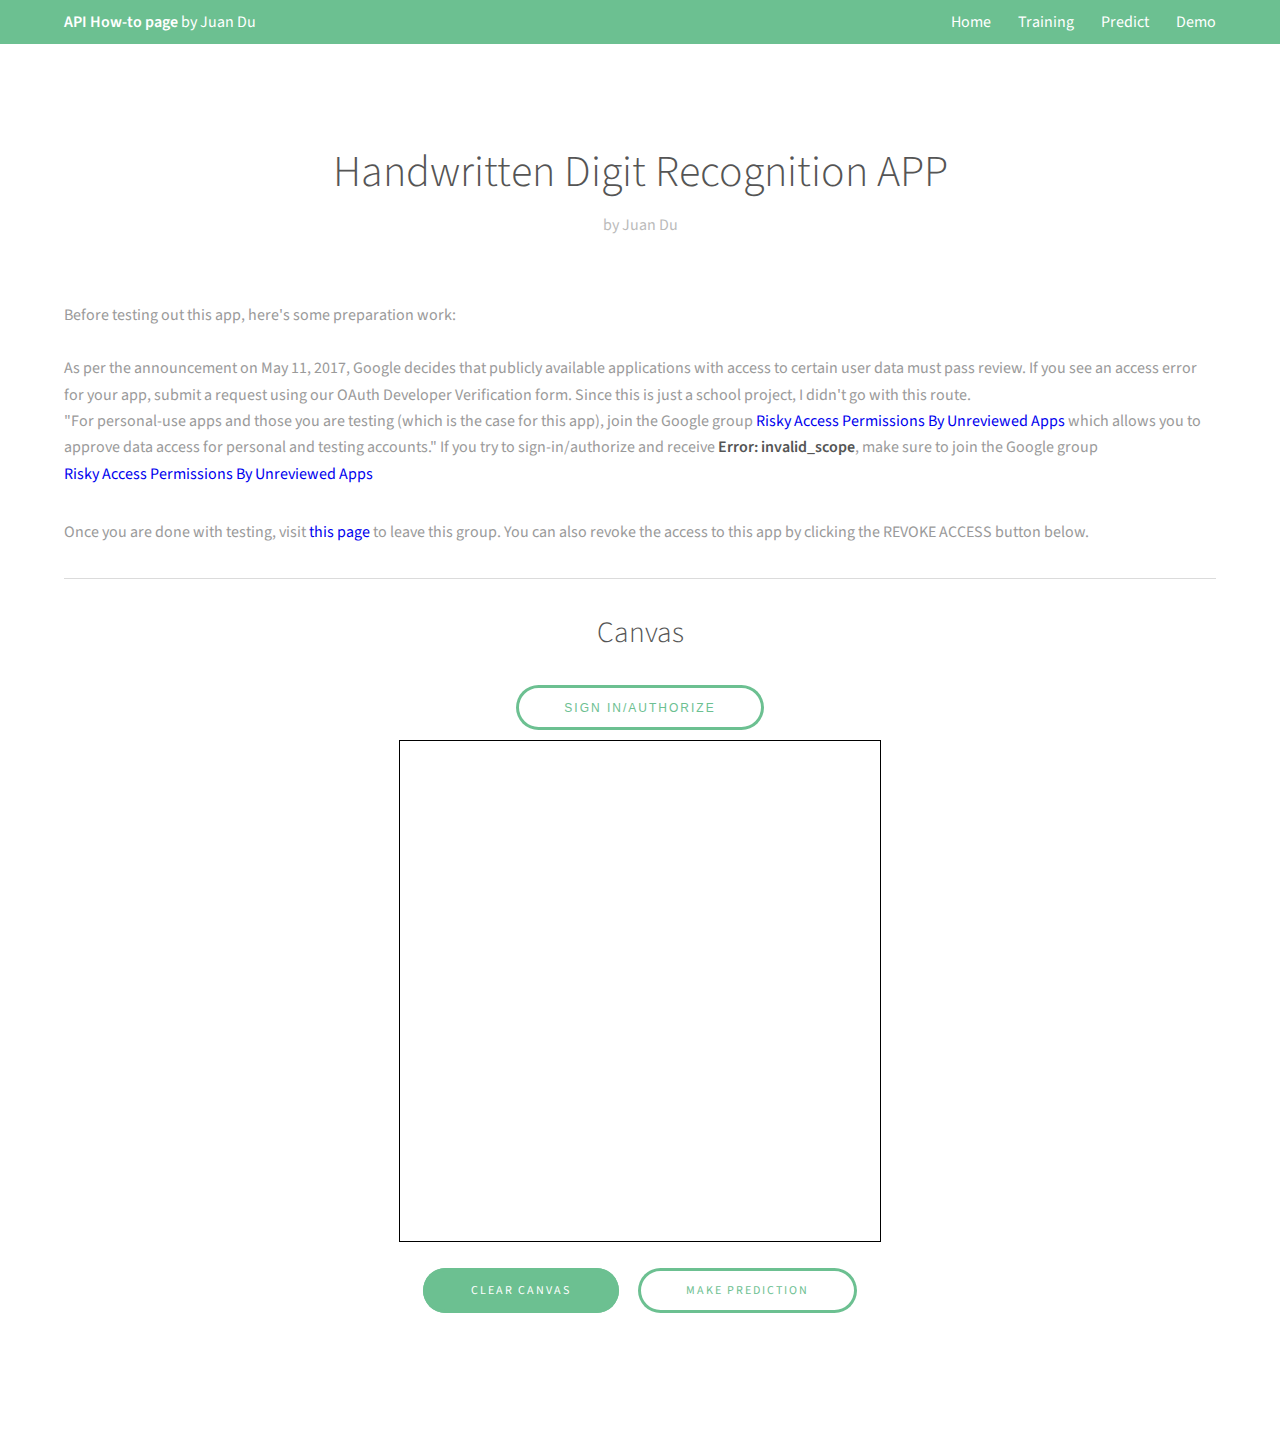
==== demo.html @ 55f69613 "Wrapping up" ====
<!DOCTYPE HTML>
<!--
	Projection by TEMPLATED
	templated.co @templatedco
	Released for free under the Creative Commons Attribution 3.0 license (templated.co/license)
-->
<html>
	<head>
		<title>API HOW-TO by Juan Du - Demo</title>
		<meta charset="utf-8" />
		<meta name="viewport" content="width=device-width, initial-scale=1" />
		<link rel="stylesheet" href="assets/css/main.css" />
	</head>
	<body class="subpage">

		<!-- Header -->
		<header id="header">
			<div class="inner">
				<a href="index.html" class="logo"><strong>API How-to page</strong> by Juan Du</a>
				<nav id="nav">
					<a href="index.html">Home</a>
					<a href="training.html">Training</a>
					<a href="predict.html">Predict</a>
					<a href="demo.html">Demo</a>
				</nav>
				<a href="#navPanel" class="navPanelToggle"><span class="fa fa-bars"></span></a>
			</div>
		</header>

		<!-- Three -->
			<section id="three" class="wrapper">
				<div class="inner">
					<header class="align-center">
						<h2>Handwritten Digit Recognition APP</h2>
						<p>by Juan Du</p>
					</header>

					<p>Before testing out this app, here's some preparation work: <br><br>

						As per the announcement on May 11, 2017, Google decides that publicly available applications with access
						to certain user data must pass review. If you see an access error for your app, submit
						a request using our OAuth Developer Verification form. Since this is just a school project, I didn't go with this route.<br>

						"For personal-use apps and those you are testing (which is the case for this app), join the Google group<a href="https://groups.google.com/forum/#!forum/risky-access-by-unreviewed-apps" target="_blank">
							Risky Access Permissions By Unreviewed Apps</a>
						 which allows you to approve data access for personal and testing accounts." If you try to sign-in/authorize and receive <strong>Error: invalid_scope</strong>, make sure
					 to join the Google group <a href="https://groups.google.com/forum/#!forum/risky-access-by-unreviewed-apps" target="_blank"> <br>
						 Risky Access Permissions By Unreviewed Apps</a> </p>
						 Once you are done with testing, visit <a href="https://groups.google.com/forum/#!myforums" target="_blank"> this page</a> to leave this group.
						 You can also revoke the access to this app by clicking the REVOKE ACCESS button below.<hr>

				<div class="align-center" id ="canvas_div">
						<h2>Canvas</h2>
					<!-- Scripts -->
						<script src="assets/js/jquery.min.js"></script>
						<script src="assets/js/skel.min.js"></script>
						<script src="assets/js/util.js"></script>
						<script src="assets/js/main.js"></script>
						<script src="assets/js/apicall.js"></script>

						<button id="sign-in-or-out-button"
								style="margin-left: 25px">Sign In/Authorize</button>
						<button id="revoke-access-button"
								style="display: none; margin-left: 25px">Revoke access</button>

						<div id="auth-status" style="display: inline; padding-left: 25px"></div>

						<script src="https://ajax.googleapis.com/ajax/libs/jquery/1.11.3/jquery.min.js"></script>
						<script async defer src="https://apis.google.com/js/api.js"
								onload="this.onload=function(){};handleClientLoad()"
								onreadystatechange="if (this.readyState === 'complete') this.onload()">
						</script>
				<canvas id="canvas" width = "480" height = "480"></canvas><br>
			</div>
				<div class="align-center">
				<ul class="actions">
					<li><a class="button special" onclick="clearCanvas()">Clear Canvas</a></li>
					<li><a class="button" onclick ="predict()">Make prediction</a></li>
				</ul></div>
			</section>
			<script src="assets/js/paint.js"></script>
	</body>
</html>
---- assets/css/main.css ----
@charset "UTF-8";
@import url(font-awesome.min.css);
@import "https://fonts.googleapis.com/css?family=Source+Sans+Pro:300,400,600";

/*
	Projection by TEMPLATED
	templated.co @templatedco
	Released for free under the Creative Commons Attribution 3.0 license (templated.co/license)
*/

/* Reset */

	html, body, div, span, applet, object, iframe, h1, h2, h3, h4, h5, h6, p, blockquote, pre, a, abbr, acronym, address, big, cite, code, del, dfn, em, img, ins, kbd, q, s, samp, small, strike, strong, sub, sup, tt, var, b, u, i, center, dl, dt, dd, ol, ul, li, fieldset, form, label, legend, table, caption, tbody, tfoot, thead, tr, th, td, article, aside, details, embed, figure, figcaption, footer, header, hgroup, menu, nav, output, ruby, section, summary, time, mark, audio, video {
		margin: 0;
		padding: 0;
		border: 0;
		font-size: 100%;
		font: inherit;
		vertical-align: baseline;
	}
	canvas {
		display: block;
		border: 1px solid black;
		margin: 10px auto 0px;
		padding-bottom:20px;
		align-center:
	}
.canvas2{
		width: 16px;
		height:16px;
	}

	article, aside, details, figcaption, figure, footer, header, hgroup, menu, nav, section {
		display: block;
	}

	body {
		line-height: 1;
	}

	ol, ul {
		list-style: none;
	}

	blockquote, q {
		quotes: none;
	}

	blockquote:before, blockquote:after, q:before, q:after {
		content: '';
		content: none;
	}

	table {
		border-collapse: collapse;
		border-spacing: 0;
	}

	body {
		-webkit-text-size-adjust: none;
	}

.mainbody {
	text-align: left;
}
/* Box Model */

	*, *:before, *:after {
		-moz-box-sizing: border-box;
		-webkit-box-sizing: border-box;
		box-sizing: border-box;
	}

/* Containers */

	.container {
		margin-left: auto;
		margin-right: auto;
	}

	.container.\31 25\25 {
		width: 100%;
		max-width: 100em;
		min-width: 80em;
	}

	.container.\37 5\25 {
		width: 60em;
	}

	.container.\35 0\25 {
		width: 40em;
	}

	.container.\32 5\25 {
		width: 20em;
	}

	.container {
		width: 80em;
	}

	@media screen and (max-width: 1680px) {

		.container.\31 25\25 {
			width: 100%;
			max-width: 100em;
			min-width: 80em;
		}

		.container.\37 5\25 {
			width: 60em;
		}

		.container.\35 0\25 {
			width: 40em;
		}

		.container.\32 5\25 {
			width: 20em;
		}

		.container {
			width: 80em;
		}

	}

	@media screen and (max-width: 1280px) {

		.container.\31 25\25 {
			width: 100%;
			max-width: 81.25em;
			min-width: 65em;
		}

		.container.\37 5\25 {
			width: 48.75em;
		}

		.container.\35 0\25 {
			width: 32.5em;
		}

		.container.\32 5\25 {
			width: 16.25em;
		}

		.container {
			width: 65em;
		}

	}

	@media screen and (max-width: 980px) {

		.container.\31 25\25 {
			width: 100%;
			max-width: 112.5%;
			min-width: 90%;
		}

		.container.\37 5\25 {
			width: 67.5%;
		}

		.container.\35 0\25 {
			width: 45%;
		}

		.container.\32 5\25 {
			width: 22.5%;
		}

		.container {
			width: 90%;
		}

	}

	@media screen and (max-width: 736px) {

		.container.\31 25\25 {
			width: 100%;
			max-width: 112.5%;
			min-width: 90%;
		}

		.container.\37 5\25 {
			width: 67.5%;
		}

		.container.\35 0\25 {
			width: 45%;
		}

		.container.\32 5\25 {
			width: 22.5%;
		}

		.container {
			width: 90% !important;
		}

	}

	@media screen and (max-width: 480px) {

		.container.\31 25\25 {
			width: 100%;
			max-width: 112.5%;
			min-width: 90%;
		}

		.container.\37 5\25 {
			width: 67.5%;
		}

		.container.\35 0\25 {
			width: 45%;
		}

		.container.\32 5\25 {
			width: 22.5%;
		}

		.container {
			width: 90% !important;
		}

	}

/* Grid */

	.row {
		border-bottom: solid 1px transparent;
		-moz-box-sizing: border-box;
		-webkit-box-sizing: border-box;
		box-sizing: border-box;
	}

	.row > * {
		float: left;
		-moz-box-sizing: border-box;
		-webkit-box-sizing: border-box;
		box-sizing: border-box;
	}

	.row:after, .row:before {
		content: '';
		display: block;
		clear: both;
		height: 0;
	}

	.row.uniform > * > :first-child {
		margin-top: 0;
	}

	.row.uniform > * > :last-child {
		margin-bottom: 0;
	}

	.row.\30 \25 > * {
		padding: 0 0 0 0em;
	}

	.row.\30 \25 {
		margin: 0 0 -1px 0em;
	}

	.row.uniform.\30 \25 > * {
		padding: 0em 0 0 0em;
	}

	.row.uniform.\30 \25 {
		margin: 0em 0 -1px 0em;
	}

	.row > * {
		padding: 0 0 0 2em;
	}

	.row {
		margin: 0 0 -1px -2em;
	}

	.row.uniform > * {
		padding: 2em 0 0 2em;
	}

	.row.uniform {
		margin: -2em 0 -1px -2em;
	}

	.row.\32 00\25 > * {
		padding: 0 0 0 4em;
	}

	.row.\32 00\25 {
		margin: 0 0 -1px -4em;
	}

	.row.uniform.\32 00\25 > * {
		padding: 4em 0 0 4em;
	}

	.row.uniform.\32 00\25 {
		margin: -4em 0 -1px -4em;
	}

	.row.\31 50\25 > * {
		padding: 0 0 0 3em;
	}

	.row.\31 50\25 {
		margin: 0 0 -1px -3em;
	}

	.row.uniform.\31 50\25 > * {
		padding: 3em 0 0 3em;
	}

	.row.uniform.\31 50\25 {
		margin: -3em 0 -1px -3em;
	}

	.row.\35 0\25 > * {
		padding: 0 0 0 1em;
	}

	.row.\35 0\25 {
		margin: 0 0 -1px -1em;
	}

	.row.uniform.\35 0\25 > * {
		padding: 1em 0 0 1em;
	}

	.row.uniform.\35 0\25 {
		margin: -1em 0 -1px -1em;
	}

	.row.\32 5\25 > * {
		padding: 0 0 0 0.5em;
	}

	.row.\32 5\25 {
		margin: 0 0 -1px -0.5em;
	}

	.row.uniform.\32 5\25 > * {
		padding: 0.5em 0 0 0.5em;
	}

	.row.uniform.\32 5\25 {
		margin: -0.5em 0 -1px -0.5em;
	}

	.\31 2u, .\31 2u\24 {
		width: 100%;
		clear: none;
		margin-left: 0;
	}

	.\31 1u, .\31 1u\24 {
		width: 91.6666666667%;
		clear: none;
		margin-left: 0;
	}

	.\31 0u, .\31 0u\24 {
		width: 83.3333333333%;
		clear: none;
		margin-left: 0;
	}

	.\39 u, .\39 u\24 {
		width: 75%;
		clear: none;
		margin-left: 0;
	}

	.\38 u, .\38 u\24 {
		width: 66.6666666667%;
		clear: none;
		margin-left: 0;
	}

	.\37 u, .\37 u\24 {
		width: 58.3333333333%;
		clear: none;
		margin-left: 0;
	}

	.\36 u, .\36 u\24 {
		width: 50%;
		clear: none;
		margin-left: 0;
	}

	.\35 u, .\35 u\24 {
		width: 41.6666666667%;
		clear: none;
		margin-left: 0;
	}

	.\34 u, .\34 u\24 {
		width: 33.3333333333%;
		clear: none;
		margin-left: 0;
	}

	.\33 u, .\33 u\24 {
		width: 25%;
		clear: none;
		margin-left: 0;
	}

	.\32 u, .\32 u\24 {
		width: 16.6666666667%;
		clear: none;
		margin-left: 0;
	}

	.\31 u, .\31 u\24 {
		width: 8.3333333333%;
		clear: none;
		margin-left: 0;
	}

	.\31 2u\24 + *,
	.\31 1u\24 + *,
	.\31 0u\24 + *,
	.\39 u\24 + *,
	.\38 u\24 + *,
	.\37 u\24 + *,
	.\36 u\24 + *,
	.\35 u\24 + *,
	.\34 u\24 + *,
	.\33 u\24 + *,
	.\32 u\24 + *,
	.\31 u\24 + * {
		clear: left;
	}

	.\-11u {
		margin-left: 91.66667%;
	}

	.\-10u {
		margin-left: 83.33333%;
	}

	.\-9u {
		margin-left: 75%;
	}

	.\-8u {
		margin-left: 66.66667%;
	}

	.\-7u {
		margin-left: 58.33333%;
	}

	.\-6u {
		margin-left: 50%;
	}

	.\-5u {
		margin-left: 41.66667%;
	}

	.\-4u {
		margin-left: 33.33333%;
	}

	.\-3u {
		margin-left: 25%;
	}

	.\-2u {
		margin-left: 16.66667%;
	}

	.\-1u {
		margin-left: 8.33333%;
	}

	@media screen and (max-width: 1680px) {

		.row > * {
			padding: 0 0 0 2em;
		}

		.row {
			margin: 0 0 -1px -2em;
		}

		.row.uniform > * {
			padding: 2em 0 0 2em;
		}

		.row.uniform {
			margin: -2em 0 -1px -2em;
		}

		.row.\32 00\25 > * {
			padding: 0 0 0 4em;
		}

		.row.\32 00\25 {
			margin: 0 0 -1px -4em;
		}

		.row.uniform.\32 00\25 > * {
			padding: 4em 0 0 4em;
		}

		.row.uniform.\32 00\25 {
			margin: -4em 0 -1px -4em;
		}

		.row.\31 50\25 > * {
			padding: 0 0 0 3em;
		}

		.row.\31 50\25 {
			margin: 0 0 -1px -3em;
		}

		.row.uniform.\31 50\25 > * {
			padding: 3em 0 0 3em;
		}

		.row.uniform.\31 50\25 {
			margin: -3em 0 -1px -3em;
		}

		.row.\35 0\25 > * {
			padding: 0 0 0 1em;
		}

		.row.\35 0\25 {
			margin: 0 0 -1px -1em;
		}

		.row.uniform.\35 0\25 > * {
			padding: 1em 0 0 1em;
		}

		.row.uniform.\35 0\25 {
			margin: -1em 0 -1px -1em;
		}

		.row.\32 5\25 > * {
			padding: 0 0 0 0.5em;
		}

		.row.\32 5\25 {
			margin: 0 0 -1px -0.5em;
		}

		.row.uniform.\32 5\25 > * {
			padding: 0.5em 0 0 0.5em;
		}

		.row.uniform.\32 5\25 {
			margin: -0.5em 0 -1px -0.5em;
		}

		.\31 2u\28xlarge\29, .\31 2u\24\28xlarge\29 {
			width: 100%;
			clear: none;
			margin-left: 0;
		}

		.\31 1u\28xlarge\29, .\31 1u\24\28xlarge\29 {
			width: 91.6666666667%;
			clear: none;
			margin-left: 0;
		}

		.\31 0u\28xlarge\29, .\31 0u\24\28xlarge\29 {
			width: 83.3333333333%;
			clear: none;
			margin-left: 0;
		}

		.\39 u\28xlarge\29, .\39 u\24\28xlarge\29 {
			width: 75%;
			clear: none;
			margin-left: 0;
		}

		.\38 u\28xlarge\29, .\38 u\24\28xlarge\29 {
			width: 66.6666666667%;
			clear: none;
			margin-left: 0;
		}

		.\37 u\28xlarge\29, .\37 u\24\28xlarge\29 {
			width: 58.3333333333%;
			clear: none;
			margin-left: 0;
		}

		.\36 u\28xlarge\29, .\36 u\24\28xlarge\29 {
			width: 50%;
			clear: none;
			margin-left: 0;
		}

		.\35 u\28xlarge\29, .\35 u\24\28xlarge\29 {
			width: 41.6666666667%;
			clear: none;
			margin-left: 0;
		}

		.\34 u\28xlarge\29, .\34 u\24\28xlarge\29 {
			width: 33.3333333333%;
			clear: none;
			margin-left: 0;
		}

		.\33 u\28xlarge\29, .\33 u\24\28xlarge\29 {
			width: 25%;
			clear: none;
			margin-left: 0;
		}

		.\32 u\28xlarge\29, .\32 u\24\28xlarge\29 {
			width: 16.6666666667%;
			clear: none;
			margin-left: 0;
		}

		.\31 u\28xlarge\29, .\31 u\24\28xlarge\29 {
			width: 8.3333333333%;
			clear: none;
			margin-left: 0;
		}

		.\31 2u\24\28xlarge\29 + *,
		.\31 1u\24\28xlarge\29 + *,
		.\31 0u\24\28xlarge\29 + *,
		.\39 u\24\28xlarge\29 + *,
		.\38 u\24\28xlarge\29 + *,
		.\37 u\24\28xlarge\29 + *,
		.\36 u\24\28xlarge\29 + *,
		.\35 u\24\28xlarge\29 + *,
		.\34 u\24\28xlarge\29 + *,
		.\33 u\24\28xlarge\29 + *,
		.\32 u\24\28xlarge\29 + *,
		.\31 u\24\28xlarge\29 + * {
			clear: left;
		}

		.\-11u\28xlarge\29 {
			margin-left: 91.66667%;
		}

		.\-10u\28xlarge\29 {
			margin-left: 83.33333%;
		}

		.\-9u\28xlarge\29 {
			margin-left: 75%;
		}

		.\-8u\28xlarge\29 {
			margin-left: 66.66667%;
		}

		.\-7u\28xlarge\29 {
			margin-left: 58.33333%;
		}

		.\-6u\28xlarge\29 {
			margin-left: 50%;
		}

		.\-5u\28xlarge\29 {
			margin-left: 41.66667%;
		}

		.\-4u\28xlarge\29 {
			margin-left: 33.33333%;
		}

		.\-3u\28xlarge\29 {
			margin-left: 25%;
		}

		.\-2u\28xlarge\29 {
			margin-left: 16.66667%;
		}

		.\-1u\28xlarge\29 {
			margin-left: 8.33333%;
		}

	}

	@media screen and (max-width: 1280px) {

		.row > * {
			padding: 0 0 0 1.5em;
		}

		.row {
			margin: 0 0 -1px -1.5em;
		}

		.row.uniform > * {
			padding: 1.5em 0 0 1.5em;
		}

		.row.uniform {
			margin: -1.5em 0 -1px -1.5em;
		}

		.row.\32 00\25 > * {
			padding: 0 0 0 3em;
		}

		.row.\32 00\25 {
			margin: 0 0 -1px -3em;
		}

		.row.uniform.\32 00\25 > * {
			padding: 3em 0 0 3em;
		}

		.row.uniform.\32 00\25 {
			margin: -3em 0 -1px -3em;
		}

		.row.\31 50\25 > * {
			padding: 0 0 0 2.25em;
		}

		.row.\31 50\25 {
			margin: 0 0 -1px -2.25em;
		}

		.row.uniform.\31 50\25 > * {
			padding: 2.25em 0 0 2.25em;
		}

		.row.uniform.\31 50\25 {
			margin: -2.25em 0 -1px -2.25em;
		}

		.row.\35 0\25 > * {
			padding: 0 0 0 0.75em;
		}

		.row.\35 0\25 {
			margin: 0 0 -1px -0.75em;
		}

		.row.uniform.\35 0\25 > * {
			padding: 0.75em 0 0 0.75em;
		}

		.row.uniform.\35 0\25 {
			margin: -0.75em 0 -1px -0.75em;
		}

		.row.\32 5\25 > * {
			padding: 0 0 0 0.375em;
		}

		.row.\32 5\25 {
			margin: 0 0 -1px -0.375em;
		}

		.row.uniform.\32 5\25 > * {
			padding: 0.375em 0 0 0.375em;
		}

		.row.uniform.\32 5\25 {
			margin: -0.375em 0 -1px -0.375em;
		}

		.\31 2u\28large\29, .\31 2u\24\28large\29 {
			width: 100%;
			clear: none;
			margin-left: 0;
		}

		.\31 1u\28large\29, .\31 1u\24\28large\29 {
			width: 91.6666666667%;
			clear: none;
			margin-left: 0;
		}

		.\31 0u\28large\29, .\31 0u\24\28large\29 {
			width: 83.3333333333%;
			clear: none;
			margin-left: 0;
		}

		.\39 u\28large\29, .\39 u\24\28large\29 {
			width: 75%;
			clear: none;
			margin-left: 0;
		}

		.\38 u\28large\29, .\38 u\24\28large\29 {
			width: 66.6666666667%;
			clear: none;
			margin-left: 0;
		}

		.\37 u\28large\29, .\37 u\24\28large\29 {
			width: 58.3333333333%;
			clear: none;
			margin-left: 0;
		}

		.\36 u\28large\29, .\36 u\24\28large\29 {
			width: 50%;
			clear: none;
			margin-left: 0;
		}

		.\35 u\28large\29, .\35 u\24\28large\29 {
			width: 41.6666666667%;
			clear: none;
			margin-left: 0;
		}

		.\34 u\28large\29, .\34 u\24\28large\29 {
			width: 33.3333333333%;
			clear: none;
			margin-left: 0;
		}

		.\33 u\28large\29, .\33 u\24\28large\29 {
			width: 25%;
			clear: none;
			margin-left: 0;
		}

		.\32 u\28large\29, .\32 u\24\28large\29 {
			width: 16.6666666667%;
			clear: none;
			margin-left: 0;
		}

		.\31 u\28large\29, .\31 u\24\28large\29 {
			width: 8.3333333333%;
			clear: none;
			margin-left: 0;
		}

		.\31 2u\24\28large\29 + *,
		.\31 1u\24\28large\29 + *,
		.\31 0u\24\28large\29 + *,
		.\39 u\24\28large\29 + *,
		.\38 u\24\28large\29 + *,
		.\37 u\24\28large\29 + *,
		.\36 u\24\28large\29 + *,
		.\35 u\24\28large\29 + *,
		.\34 u\24\28large\29 + *,
		.\33 u\24\28large\29 + *,
		.\32 u\24\28large\29 + *,
		.\31 u\24\28large\29 + * {
			clear: left;
		}

		.\-11u\28large\29 {
			margin-left: 91.66667%;
		}

		.\-10u\28large\29 {
			margin-left: 83.33333%;
		}

		.\-9u\28large\29 {
			margin-left: 75%;
		}

		.\-8u\28large\29 {
			margin-left: 66.66667%;
		}

		.\-7u\28large\29 {
			margin-left: 58.33333%;
		}

		.\-6u\28large\29 {
			margin-left: 50%;
		}

		.\-5u\28large\29 {
			margin-left: 41.66667%;
		}

		.\-4u\28large\29 {
			margin-left: 33.33333%;
		}

		.\-3u\28large\29 {
			margin-left: 25%;
		}

		.\-2u\28large\29 {
			margin-left: 16.66667%;
		}

		.\-1u\28large\29 {
			margin-left: 8.33333%;
		}

	}

	@media screen and (max-width: 980px) {

		.row > * {
			padding: 0 0 0 1.5em;
		}

		.row {
			margin: 0 0 -1px -1.5em;
		}

		.row.uniform > * {
			padding: 1.5em 0 0 1.5em;
		}

		.row.uniform {
			margin: -1.5em 0 -1px -1.5em;
		}

		.row.\32 00\25 > * {
			padding: 0 0 0 3em;
		}

		.row.\32 00\25 {
			margin: 0 0 -1px -3em;
		}

		.row.uniform.\32 00\25 > * {
			padding: 3em 0 0 3em;
		}

		.row.uniform.\32 00\25 {
			margin: -3em 0 -1px -3em;
		}

		.row.\31 50\25 > * {
			padding: 0 0 0 2.25em;
		}

		.row.\31 50\25 {
			margin: 0 0 -1px -2.25em;
		}

		.row.uniform.\31 50\25 > * {
			padding: 2.25em 0 0 2.25em;
		}

		.row.uniform.\31 50\25 {
			margin: -2.25em 0 -1px -2.25em;
		}

		.row.\35 0\25 > * {
			padding: 0 0 0 0.75em;
		}

		.row.\35 0\25 {
			margin: 0 0 -1px -0.75em;
		}

		.row.uniform.\35 0\25 > * {
			padding: 0.75em 0 0 0.75em;
		}

		.row.uniform.\35 0\25 {
			margin: -0.75em 0 -1px -0.75em;
		}

		.row.\32 5\25 > * {
			padding: 0 0 0 0.375em;
		}

		.row.\32 5\25 {
			margin: 0 0 -1px -0.375em;
		}

		.row.uniform.\32 5\25 > * {
			padding: 0.375em 0 0 0.375em;
		}

		.row.uniform.\32 5\25 {
			margin: -0.375em 0 -1px -0.375em;
		}

		.\31 2u\28medium\29, .\31 2u\24\28medium\29 {
			width: 100%;
			clear: none;
			margin-left: 0;
		}

		.\31 1u\28medium\29, .\31 1u\24\28medium\29 {
			width: 91.6666666667%;
			clear: none;
			margin-left: 0;
		}

		.\31 0u\28medium\29, .\31 0u\24\28medium\29 {
			width: 83.3333333333%;
			clear: none;
			margin-left: 0;
		}

		.\39 u\28medium\29, .\39 u\24\28medium\29 {
			width: 75%;
			clear: none;
			margin-left: 0;
		}

		.\38 u\28medium\29, .\38 u\24\28medium\29 {
			width: 66.6666666667%;
			clear: none;
			margin-left: 0;
		}

		.\37 u\28medium\29, .\37 u\24\28medium\29 {
			width: 58.3333333333%;
			clear: none;
			margin-left: 0;
		}

		.\36 u\28medium\29, .\36 u\24\28medium\29 {
			width: 50%;
			clear: none;
			margin-left: 0;
		}

		.\35 u\28medium\29, .\35 u\24\28medium\29 {
			width: 41.6666666667%;
			clear: none;
			margin-left: 0;
		}

		.\34 u\28medium\29, .\34 u\24\28medium\29 {
			width: 33.3333333333%;
			clear: none;
			margin-left: 0;
		}

		.\33 u\28medium\29, .\33 u\24\28medium\29 {
			width: 25%;
			clear: none;
			margin-left: 0;
		}

		.\32 u\28medium\29, .\32 u\24\28medium\29 {
			width: 16.6666666667%;
			clear: none;
			margin-left: 0;
		}

		.\31 u\28medium\29, .\31 u\24\28medium\29 {
			width: 8.3333333333%;
			clear: none;
			margin-left: 0;
		}

		.\31 2u\24\28medium\29 + *,
		.\31 1u\24\28medium\29 + *,
		.\31 0u\24\28medium\29 + *,
		.\39 u\24\28medium\29 + *,
		.\38 u\24\28medium\29 + *,
		.\37 u\24\28medium\29 + *,
		.\36 u\24\28medium\29 + *,
		.\35 u\24\28medium\29 + *,
		.\34 u\24\28medium\29 + *,
		.\33 u\24\28medium\29 + *,
		.\32 u\24\28medium\29 + *,
		.\31 u\24\28medium\29 + * {
			clear: left;
		}

		.\-11u\28medium\29 {
			margin-left: 91.66667%;
		}

		.\-10u\28medium\29 {
			margin-left: 83.33333%;
		}

		.\-9u\28medium\29 {
			margin-left: 75%;
		}

		.\-8u\28medium\29 {
			margin-left: 66.66667%;
		}

		.\-7u\28medium\29 {
			margin-left: 58.33333%;
		}

		.\-6u\28medium\29 {
			margin-left: 50%;
		}

		.\-5u\28medium\29 {
			margin-left: 41.66667%;
		}

		.\-4u\28medium\29 {
			margin-left: 33.33333%;
		}

		.\-3u\28medium\29 {
			margin-left: 25%;
		}

		.\-2u\28medium\29 {
			margin-left: 16.66667%;
		}

		.\-1u\28medium\29 {
			margin-left: 8.33333%;
		}

	}

	@media screen and (max-width: 736px) {

		.row > * {
			padding: 0 0 0 1.25em;
		}

		.row {
			margin: 0 0 -1px -1.25em;
		}

		.row.uniform > * {
			padding: 1.25em 0 0 1.25em;
		}

		.row.uniform {
			margin: -1.25em 0 -1px -1.25em;
		}

		.row.\32 00\25 > * {
			padding: 0 0 0 2.5em;
		}

		.row.\32 00\25 {
			margin: 0 0 -1px -2.5em;
		}

		.row.uniform.\32 00\25 > * {
			padding: 2.5em 0 0 2.5em;
		}

		.row.uniform.\32 00\25 {
			margin: -2.5em 0 -1px -2.5em;
		}

		.row.\31 50\25 > * {
			padding: 0 0 0 1.875em;
		}

		.row.\31 50\25 {
			margin: 0 0 -1px -1.875em;
		}

		.row.uniform.\31 50\25 > * {
			padding: 1.875em 0 0 1.875em;
		}

		.row.uniform.\31 50\25 {
			margin: -1.875em 0 -1px -1.875em;
		}

		.row.\35 0\25 > * {
			padding: 0 0 0 0.625em;
		}

		.row.\35 0\25 {
			margin: 0 0 -1px -0.625em;
		}

		.row.uniform.\35 0\25 > * {
			padding: 0.625em 0 0 0.625em;
		}

		.row.uniform.\35 0\25 {
			margin: -0.625em 0 -1px -0.625em;
		}

		.row.\32 5\25 > * {
			padding: 0 0 0 0.3125em;
		}

		.row.\32 5\25 {
			margin: 0 0 -1px -0.3125em;
		}

		.row.uniform.\32 5\25 > * {
			padding: 0.3125em 0 0 0.3125em;
		}

		.row.uniform.\32 5\25 {
			margin: -0.3125em 0 -1px -0.3125em;
		}

		.\31 2u\28small\29, .\31 2u\24\28small\29 {
			width: 100%;
			clear: none;
			margin-left: 0;
		}

		.\31 1u\28small\29, .\31 1u\24\28small\29 {
			width: 91.6666666667%;
			clear: none;
			margin-left: 0;
		}

		.\31 0u\28small\29, .\31 0u\24\28small\29 {
			width: 83.3333333333%;
			clear: none;
			margin-left: 0;
		}

		.\39 u\28small\29, .\39 u\24\28small\29 {
			width: 75%;
			clear: none;
			margin-left: 0;
		}

		.\38 u\28small\29, .\38 u\24\28small\29 {
			width: 66.6666666667%;
			clear: none;
			margin-left: 0;
		}

		.\37 u\28small\29, .\37 u\24\28small\29 {
			width: 58.3333333333%;
			clear: none;
			margin-left: 0;
		}

		.\36 u\28small\29, .\36 u\24\28small\29 {
			width: 50%;
			clear: none;
			margin-left: 0;
		}

		.\35 u\28small\29, .\35 u\24\28small\29 {
			width: 41.6666666667%;
			clear: none;
			margin-left: 0;
		}

		.\34 u\28small\29, .\34 u\24\28small\29 {
			width: 33.3333333333%;
			clear: none;
			margin-left: 0;
		}

		.\33 u\28small\29, .\33 u\24\28small\29 {
			width: 25%;
			clear: none;
			margin-left: 0;
		}

		.\32 u\28small\29, .\32 u\24\28small\29 {
			width: 16.6666666667%;
			clear: none;
			margin-left: 0;
		}

		.\31 u\28small\29, .\31 u\24\28small\29 {
			width: 8.3333333333%;
			clear: none;
			margin-left: 0;
		}

		.\31 2u\24\28small\29 + *,
		.\31 1u\24\28small\29 + *,
		.\31 0u\24\28small\29 + *,
		.\39 u\24\28small\29 + *,
		.\38 u\24\28small\29 + *,
		.\37 u\24\28small\29 + *,
		.\36 u\24\28small\29 + *,
		.\35 u\24\28small\29 + *,
		.\34 u\24\28small\29 + *,
		.\33 u\24\28small\29 + *,
		.\32 u\24\28small\29 + *,
		.\31 u\24\28small\29 + * {
			clear: left;
		}

		.\-11u\28small\29 {
			margin-left: 91.66667%;
		}

		.\-10u\28small\29 {
			margin-left: 83.33333%;
		}

		.\-9u\28small\29 {
			margin-left: 75%;
		}

		.\-8u\28small\29 {
			margin-left: 66.66667%;
		}

		.\-7u\28small\29 {
			margin-left: 58.33333%;
		}

		.\-6u\28small\29 {
			margin-left: 50%;
		}

		.\-5u\28small\29 {
			margin-left: 41.66667%;
		}

		.\-4u\28small\29 {
			margin-left: 33.33333%;
		}

		.\-3u\28small\29 {
			margin-left: 25%;
		}

		.\-2u\28small\29 {
			margin-left: 16.66667%;
		}

		.\-1u\28small\29 {
			margin-left: 8.33333%;
		}

	}

	@media screen and (max-width: 480px) {

		.row > * {
			padding: 0 0 0 1.25em;
		}

		.row {
			margin: 0 0 -1px -1.25em;
		}

		.row.uniform > * {
			padding: 1.25em 0 0 1.25em;
		}

		.row.uniform {
			margin: -1.25em 0 -1px -1.25em;
		}

		.row.\32 00\25 > * {
			padding: 0 0 0 2.5em;
		}

		.row.\32 00\25 {
			margin: 0 0 -1px -2.5em;
		}

		.row.uniform.\32 00\25 > * {
			padding: 2.5em 0 0 2.5em;
		}

		.row.uniform.\32 00\25 {
			margin: -2.5em 0 -1px -2.5em;
		}

		.row.\31 50\25 > * {
			padding: 0 0 0 1.875em;
		}

		.row.\31 50\25 {
			margin: 0 0 -1px -1.875em;
		}

		.row.uniform.\31 50\25 > * {
			padding: 1.875em 0 0 1.875em;
		}

		.row.uniform.\31 50\25 {
			margin: -1.875em 0 -1px -1.875em;
		}

		.row.\35 0\25 > * {
			padding: 0 0 0 0.625em;
		}

		.row.\35 0\25 {
			margin: 0 0 -1px -0.625em;
		}

		.row.uniform.\35 0\25 > * {
			padding: 0.625em 0 0 0.625em;
		}

		.row.uniform.\35 0\25 {
			margin: -0.625em 0 -1px -0.625em;
		}

		.row.\32 5\25 > * {
			padding: 0 0 0 0.3125em;
		}

		.row.\32 5\25 {
			margin: 0 0 -1px -0.3125em;
		}

		.row.uniform.\32 5\25 > * {
			padding: 0.3125em 0 0 0.3125em;
		}

		.row.uniform.\32 5\25 {
			margin: -0.3125em 0 -1px -0.3125em;
		}

		.\31 2u\28xsmall\29, .\31 2u\24\28xsmall\29 {
			width: 100%;
			clear: none;
			margin-left: 0;
		}

		.\31 1u\28xsmall\29, .\31 1u\24\28xsmall\29 {
			width: 91.6666666667%;
			clear: none;
			margin-left: 0;
		}

		.\31 0u\28xsmall\29, .\31 0u\24\28xsmall\29 {
			width: 83.3333333333%;
			clear: none;
			margin-left: 0;
		}

		.\39 u\28xsmall\29, .\39 u\24\28xsmall\29 {
			width: 75%;
			clear: none;
			margin-left: 0;
		}

		.\38 u\28xsmall\29, .\38 u\24\28xsmall\29 {
			width: 66.6666666667%;
			clear: none;
			margin-left: 0;
		}

		.\37 u\28xsmall\29, .\37 u\24\28xsmall\29 {
			width: 58.3333333333%;
			clear: none;
			margin-left: 0;
		}

		.\36 u\28xsmall\29, .\36 u\24\28xsmall\29 {
			width: 50%;
			clear: none;
			margin-left: 0;
		}

		.\35 u\28xsmall\29, .\35 u\24\28xsmall\29 {
			width: 41.6666666667%;
			clear: none;
			margin-left: 0;
		}

		.\34 u\28xsmall\29, .\34 u\24\28xsmall\29 {
			width: 33.3333333333%;
			clear: none;
			margin-left: 0;
		}

		.\33 u\28xsmall\29, .\33 u\24\28xsmall\29 {
			width: 25%;
			clear: none;
			margin-left: 0;
		}

		.\32 u\28xsmall\29, .\32 u\24\28xsmall\29 {
			width: 16.6666666667%;
			clear: none;
			margin-left: 0;
		}

		.\31 u\28xsmall\29, .\31 u\24\28xsmall\29 {
			width: 8.3333333333%;
			clear: none;
			margin-left: 0;
		}

		.\31 2u\24\28xsmall\29 + *,
		.\31 1u\24\28xsmall\29 + *,
		.\31 0u\24\28xsmall\29 + *,
		.\39 u\24\28xsmall\29 + *,
		.\38 u\24\28xsmall\29 + *,
		.\37 u\24\28xsmall\29 + *,
		.\36 u\24\28xsmall\29 + *,
		.\35 u\24\28xsmall\29 + *,
		.\34 u\24\28xsmall\29 + *,
		.\33 u\24\28xsmall\29 + *,
		.\32 u\24\28xsmall\29 + *,
		.\31 u\24\28xsmall\29 + * {
			clear: left;
		}

		.\-11u\28xsmall\29 {
			margin-left: 91.66667%;
		}

		.\-10u\28xsmall\29 {
			margin-left: 83.33333%;
		}

		.\-9u\28xsmall\29 {
			margin-left: 75%;
		}

		.\-8u\28xsmall\29 {
			margin-left: 66.66667%;
		}

		.\-7u\28xsmall\29 {
			margin-left: 58.33333%;
		}

		.\-6u\28xsmall\29 {
			margin-left: 50%;
		}

		.\-5u\28xsmall\29 {
			margin-left: 41.66667%;
		}

		.\-4u\28xsmall\29 {
			margin-left: 33.33333%;
		}

		.\-3u\28xsmall\29 {
			margin-left: 25%;
		}

		.\-2u\28xsmall\29 {
			margin-left: 16.66667%;
		}

		.\-1u\28xsmall\29 {
			margin-left: 8.33333%;
		}

	}

/* Basic */

	@-ms-viewport {
		width: device-width;
	}

	body {
		-ms-overflow-style: scrollbar;
	}

	@media screen and (max-width: 480px) {

		html, body {
			min-width: 320px;
		}

	}

	body {
		background: #fff;
	}

		body.is-loading *, body.is-loading *:before, body.is-loading *:after {
			-moz-animation: none !important;
			-webkit-animation: none !important;
			-ms-animation: none !important;
			animation: none !important;
			-moz-transition: none !important;
			-webkit-transition: none !important;
			-ms-transition: none !important;
			transition: none !important;
		}

/* Type */

	body, input, select, textarea {
		color: #9a9a9a;
		font-family: "Source Sans Pro", Arial, Helvetica, sans-serif;
		font-size: 14pt;
		font-weight: 400;
		line-height: 1.65;
	}

		@media screen and (max-width: 1680px) {

			body, input, select, textarea {
				font-size: 12pt;
			}

		}

		@media screen and (max-width: 1280px) {

			body, input, select, textarea {
				font-size: 12pt;
			}

		}

		@media screen and (max-width: 980px) {

			body, input, select, textarea {
				font-size: 12pt;
			}

		}

		@media screen and (max-width: 736px) {

			body, input, select, textarea {
				font-size: 12pt;
			}

		}

		@media screen and (max-width: 480px) {

			body, input, select, textarea {
				font-size: 12pt;
			}

		}

	/*a {
		color: #6cc091;
		text-decoration: underline;
	}*/
		a:-webkit-any-link{
			text-decoration:none !important;
		}

		a:hover {
			text-decoration: none;
		}

	strong, b {
		color: #555;
		font-weight: 600;
	}

	em, i {
		font-style: italic;
	}

	p {
		margin: 0 0 2em 0;
	}

	h1, h2, h3, h4, h5, h6 {
		color: #555;
		font-weight: 400;
		line-height: 1.5;
		margin: 0 0 1em 0;
	}

		h1 a, h2 a, h3 a, h4 a, h5 a, h6 a {
			color: inherit;
			text-decoration: none;
		}

	h2 {
		font-size: 1.85em;
		font-weight: 300;
	}

	h3 {
		font-size: 1.75em;
	}

		@media screen and (max-width: 480px) {

			h3 {
				font-size: 1.25em;
			}

		}

	h4 {
		font-size: 1.5em;
	}

	h5 {
		font-size: 0.9em;
	}

	h6 {
		font-size: 0.7em;
	}

	sub {
		font-size: 0.8em;
		position: relative;
		top: 0.5em;
	}

	sup {
		font-size: 0.8em;
		position: relative;
		top: -0.5em;
	}

	blockquote {
		border-left: solid 4px #dbdbdb;
		font-style: italic;
		margin: 0 0 2em 0;
		padding: 0.5em 0 0.5em 2em;
	}

	code {
		background: rgba(144, 144, 144, 0.075);
		border-radius: 0;
		border: solid 1px #dbdbdb;
		font-family: "Courier New", monospace;
		font-size: 0.9em;
		margin: 0 0.25em;
		padding: 0.25em 0.65em;
	}

	pre {
		-webkit-overflow-scrolling: touch;
		font-family: "Courier New", monospace;
		font-size: 0.9em;
		margin: 0 0 2em 0;
	}

		pre code {
			display: block;
			line-height: 1.75;
			padding: 1em 1.5em;
			overflow-x: auto;
		}

	hr {
		border: 0;
		border-bottom: solid 1px #dbdbdb;
		margin: 2em 0;
	}

		hr.major {
			margin: 3em 0;
		}

	.align-left {
		text-align: left;
	}

	.align-center {
		text-align: center;
	}

	.align-right {
		text-align: right;
	}

	.inner {
		max-width: 75em;
		margin: 0 auto;
	}

		@media screen and (max-width: 1280px) {

			.inner {
				max-width: 90%;
			}

		}

		@media screen and (max-width: 480px) {

			.inner {
				max-width: 90%;
			}

		}

/* Section/Article */

	section.special, article.special {
		text-align: center;
	}

		section.special article, article.special article {
			text-align: left;
		}

	section.wrapper, article.wrapper {
		padding: 6em 0;
	}

		section.wrapper header, article.wrapper header {
			margin-bottom: 4em;
		}

			section.wrapper header h2, article.wrapper header h2 {
				font-size: 2.75em;
				margin: 0 0 .5em 0;
			}

			section.wrapper header p, article.wrapper header p {
				font-size: 1em;
			}

		section.wrapper article header, article.wrapper article header {
			margin: 0;
		}

		@media screen and (max-width: 980px) {

			section.wrapper, article.wrapper {
				padding: 4em 0;
			}

		}

		@media screen and (max-width: 736px) {

			section.wrapper, article.wrapper {
				padding: 3em 0;
			}

				section.wrapper header, article.wrapper header {
					margin-bottom: 2em;
				}

					section.wrapper header h2, article.wrapper header h2 {
						font-size: 2em;
					}

					section.wrapper header p, article.wrapper header p {
						font-size: .9em;
					}

		}

		@media screen and (max-width: 480px) {

			section.wrapper article, article.wrapper article {
				text-align: center;
			}

		}

	header p {
		color: #bbb;
		position: relative;
		margin: 0 0 1.5em 0;
	}

	header h2 + p {
		font-size: 1.25em;
		margin-top: -1em;
	}

	header h3 + p {
		font-size: 1.1em;
		margin-top: -0.8em;
	}

	header h4 + p,
	header h5 + p,
	header h6 + p {
		font-size: 0.9em;
		margin-top: -0.6em;
	}

/* Flex */

	.flex {
		display: -ms-flexbox;
		-ms-flex-wrap: wrap;
		-ms-flex-pack: justify;
		-moz-justify-content: space-between;
		-webkit-justify-content: space-between;
		-ms-justify-content: space-between;
		justify-content: space-between;
		display: -moz-flex;
		display: -webkit-flex;
		display: -ms-flex;
		display: flex;
		-moz-flex-wrap: wrap;
		-webkit-flex-wrap: wrap;
		-ms-flex-wrap: wrap;
		flex-wrap: wrap;
		width: 100%;
	}

		.flex.flex-2 {
			-moz-justify-content: space-between;
			-webkit-justify-content: space-between;
			-ms-justify-content: space-between;
			justify-content: space-between;
		}

			.flex.flex-2 article {
				width: 50%;
			}

		@media screen and (max-width: 980px) {

			.flex.flex-2 article {
				width: 100%;
				margin-bottom: 3em;
			}

				.flex.flex-2 article:last-child {
					margin-bottom: 0;
				}

		}

		@media screen and (max-width: 480px) {

			.flex.flex-2 br {
				display: none;
			}

		}

/* Form */

	form {
		margin: 0 0 2em 0;
	}

		form .field {
			margin-bottom: 1.5em;
		}

			form .field.half {
				display: inline-block;
				width: 48%;
			}

				form .field.half.first {
					margin-right: 3%;
				}

		@media screen and (max-width: 980px) {

			form .field.half {
				display: block;
				width: 100%;
			}

				form .field.half.first {
					margin-right: 0;
				}

		}

	label {
		color: #555;
		display: block;
		font-size: 0.9em;
		font-weight: 600;
		margin: 0 0 1em 0;
	}

	input[type="text"],
	input[type="password"],
	input[type="email"],
	input[type="tel"],
	select,
	textarea {
		-moz-appearance: none;
		-webkit-appearance: none;
		-ms-appearance: none;
		appearance: none;
		background: #6cc091;
		border-radius: 10px;
		border: none;
		border: solid 2px #8dcca9;
		color: #fff;
		display: block;
		outline: 0;
		padding: 0 1em;
		text-decoration: none;
		width: 100%;
	}

		input[type="text"]:invalid,
		input[type="password"]:invalid,
		input[type="email"]:invalid,
		input[type="tel"]:invalid,
		select:invalid,
		textarea:invalid {
			box-shadow: none;
		}

		input[type="text"]:focus,
		input[type="password"]:focus,
		input[type="email"]:focus,
		input[type="tel"]:focus,
		select:focus,
		textarea:focus {
			border-color: #4bae77;
			box-shadow: 0 0 0 1px #4bae77;
		}

	.select-wrapper {
		text-decoration: none;
		display: block;
		position: relative;
	}

		.select-wrapper:before {
			content: "";
			-moz-osx-font-smoothing: grayscale;
			-webkit-font-smoothing: antialiased;
			font-family: FontAwesome;
			font-style: normal;
			font-weight: normal;
			text-transform: none !important;
		}

		.select-wrapper:before {
			color: #fff;
			display: block;
			height: 2.75em;
			line-height: 2.75em;
			pointer-events: none;
			position: absolute;
			right: 0;
			text-align: center;
			top: 0;
			width: 2.75em;
		}

		.select-wrapper select::-ms-expand {
			display: none;
		}

	input[type="text"],
	input[type="password"],
	input[type="email"],
	select {
		height: 2.75em;
	}

	textarea {
		padding: 0.75em 1em;
	}

	input[type="checkbox"],
	input[type="radio"] {
		-moz-appearance: none;
		-webkit-appearance: none;
		-ms-appearance: none;
		appearance: none;
		display: block;
		float: left;
		margin-right: -2em;
		opacity: 0;
		width: 1em;
		z-index: -1;
	}

		input[type="checkbox"] + label,
		input[type="radio"] + label {
			text-decoration: none;
			color: #9a9a9a;
			cursor: pointer;
			display: inline-block;
			font-size: 1em;
			font-weight: 400;
			padding-left: 2.4em;
			padding-right: 0.75em;
			position: relative;
		}

			input[type="checkbox"] + label:before,
			input[type="radio"] + label:before {
				-moz-osx-font-smoothing: grayscale;
				-webkit-font-smoothing: antialiased;
				font-family: FontAwesome;
				font-style: normal;
				font-weight: normal;
				text-transform: none !important;
			}

			input[type="checkbox"] + label:before,
			input[type="radio"] + label:before {
				background: rgba(144, 144, 144, 0.075);
				border-radius: 0;
				border: solid 1px #8dcca9;
				content: '';
				display: inline-block;
				height: 1.65em;
				left: 0;
				line-height: 1.58125em;
				position: absolute;
				text-align: center;
				top: 0;
				width: 1.65em;
			}

		input[type="checkbox"]:checked + label:before,
		input[type="radio"]:checked + label:before {
			background: #6cc091;
			border-color: #6cc091;
			color: #ffffff;
			content: '\f00c';
		}

		input[type="checkbox"]:focus + label:before,
		input[type="radio"]:focus + label:before {
			border-color: #6cc091;
			box-shadow: 0 0 0 1px #6cc091;
		}

	input[type="checkbox"] + label:before {
		border-radius: 0;
	}

	input[type="radio"] + label:before {
		border-radius: 100%;
	}

	::-webkit-input-placeholder {
		color: #c4e5d3 !important;
		opacity: 1.0;
	}

	:-moz-placeholder {
		color: #c4e5d3 !important;
		opacity: 1.0;
	}

	::-moz-placeholder {
		color: #c4e5d3 !important;
		opacity: 1.0;
	}

	:-ms-input-placeholder {
		color: #c4e5d3 !important;
		opacity: 1.0;
	}

	.formerize-placeholder {
		color: #c4e5d3 !important;
		opacity: 1.0;
	}

/* Box */

	.box {
		border: solid 1px #dbdbdb;
		margin-bottom: 2em;
		padding: 1.5em;
	}

		.box > :last-child,
		.box > :last-child > :last-child,
		.box > :last-child > :last-child > :last-child {
			margin-bottom: 0;
		}

		.box.alt {
			border: 0;
			border-radius: 0;
			padding: 0;
		}

		.box.person {
			border: solid 1px #8dcca9;
			padding: 3em 1.5em;
		}

			.box.person h3 {
				margin: 0;
			}

			.box.person .image {
				margin-bottom: 1em;
			}

				.box.person .image img {
					max-width: 100%;
				}

/* Icon */

	.icon {
		text-decoration: none;
		border-bottom: none;
		position: relative;
	}

		.icon:before {
			-moz-osx-font-smoothing: grayscale;
			-webkit-font-smoothing: antialiased;
			font-family: FontAwesome;
			font-style: normal;
			font-weight: normal;
			text-transform: none !important;
		}

		.icon > .label {
			display: none;
		}

/* Image */

	.image {
		border-radius: 0;
		border: 0;
		display: inline-block;
		position: relative;
	}

		.image img {
			border-radius: 0;
			display: block;
		}

		.image.left, .image.right {
			max-width: 40%;
		}

			.image.left img, .image.right img {
				width: 100%;
			}

		.image.round img {
			border-radius: 100%;
		}

		.image.left {
			float: left;
			padding: 0 1.5em 1em 0;
			top: 0.25em;
		}

		.image.right {
			float: right;
			padding: 0 0 1em 1.5em;
			top: 0.25em;
		}

		.image.fit {
			display: block;
			margin: 0 0 2em 0;
			width: 100%;
		}

			.image.fit img {
				width: 100%;
			}

		.image.main {
			display: block;
			margin: 0 0 3em 0;
			width: 100%;
		}

			.image.main img {
				width: 100%;
			}

/* List */

	ol {
		list-style: decimal;
		margin: 0 0 2em 0;
		padding-left: 1.25em;
	}

		ol li {
			padding-left: 0.25em;
		}

	ul {
		list-style: disc;
		margin: 0 0 2em 0;
		padding-left: 1em;
	}

		ul li {
			padding-left: 0.5em;
		}

		ul.alt {
			list-style: none;
			padding-left: 0;
		}

			ul.alt li {
				border-top: solid 1px #dbdbdb;
				padding: 0.5em 0;
			}

				ul.alt li:first-child {
					border-top: 0;
					padding-top: 0;
				}

			ul.alt.dark li {
				border-top: solid 1px rgba(0, 0, 0, 0.25);
			}

		ul.icons {
			cursor: default;
			list-style: none;
			padding-left: 0;
		}

			ul.icons li {
				display: inline-block;
				padding: 0 1em 0 0;
			}

				ul.icons li:last-child {
					padding-right: 0;
				}

				ul.icons li .icon:before {
					font-size: 2em;
				}

		ul.actions {
			cursor: default;
			list-style: none;
			padding-left: 0;
		}

			ul.actions li {
				display: inline-block;
				padding: 0 1em 0 0;
				vertical-align: middle;
			}

				ul.actions li:last-child {
					padding-right: 0;
				}

			ul.actions.small li {
				padding: 0 0.5em 0 0;
			}

			ul.actions.vertical li {
				display: block;
				padding: 1em 0 0 0;
			}

				ul.actions.vertical li:first-child {
					padding-top: 0;
				}

				ul.actions.vertical li > * {
					margin-bottom: 0;
				}

			ul.actions.vertical.small li {
				padding: 0.5em 0 0 0;
			}

				ul.actions.vertical.small li:first-child {
					padding-top: 0;
				}

			ul.actions.fit {
				display: table;
				margin-left: -1em;
				padding: 0;
				table-layout: fixed;
				width: calc(100% + 1em);
			}

				ul.actions.fit li {
					display: table-cell;
					padding: 0 0 0 1em;
				}

					ul.actions.fit li > * {
						margin-bottom: 0;
					}

				ul.actions.fit.small {
					margin-left: -0.5em;
					width: calc(100% + 0.5em);
				}

					ul.actions.fit.small li {
						padding: 0 0 0 0.5em;
					}

			@media screen and (max-width: 480px) {

				ul.actions {
					margin: 0 0 2em 0;
				}

					ul.actions li {
						padding: 1em 0 0 0;
						display: block;
						text-align: center;
						width: 100%;
					}

						ul.actions li:first-child {
							padding-top: 0;
						}

						ul.actions li > * {
							width: 100%;
							margin: 0 !important;
						}

							ul.actions li > *.icon:before {
								margin-left: -2em;
							}

					ul.actions.small li {
						padding: 0.5em 0 0 0;
					}

						ul.actions.small li:first-child {
							padding-top: 0;
						}

			}

	dl {
		margin: 0 0 2em 0;
	}

		dl dt {
			display: block;
			font-weight: 600;
			margin: 0 0 1em 0;
		}

		dl dd {
			margin-left: 2em;
		}

/* Table */

	.table-wrapper {
		-webkit-overflow-scrolling: touch;
		overflow-x: auto;
	}

	table {
		margin: 0 0 2em 0;
		width: 100%;
	}

		table tbody tr {
			border: solid 1px #dbdbdb;
			border-left: 0;
			border-right: 0;
		}

			table tbody tr:nth-child(2n + 1) {
				background-color: rgba(144, 144, 144, 0.075);
			}

		table td {
			padding: 0.75em 0.75em;
		}

		table th {
			color: #555;
			font-size: 0.9em;
			font-weight: 600;
			padding: 0 0.75em 0.75em 0.75em;
			text-align: left;
		}

		table thead {
			border-bottom: solid 2px #dbdbdb;
		}

		table tfoot {
			border-top: solid 2px #dbdbdb;
		}

		table.alt {
			border-collapse: separate;
		}

			table.alt tbody tr td {
				border: solid 1px #dbdbdb;
				border-left-width: 0;
				border-top-width: 0;
			}

				table.alt tbody tr td:first-child {
					border-left-width: 1px;
				}

			table.alt tbody tr:first-child td {
				border-top-width: 1px;
			}

			table.alt thead {
				border-bottom: 0;
			}

			table.alt tfoot {
				border-top: 0;
			}

/* Button */

	input[type="submit"],
	input[type="reset"],
	input[type="button"],
	button,
	.button {
		-moz-appearance: none;
		-webkit-appearance: none;
		-ms-appearance: none;
		appearance: none;
		-moz-transition: background-color 0.2s ease-in-out, color 0.2s ease-in-out;
		-webkit-transition: background-color 0.2s ease-in-out, color 0.2s ease-in-out;
		-ms-transition: background-color 0.2s ease-in-out, color 0.2s ease-in-out;
		transition: background-color 0.2s ease-in-out, color 0.2s ease-in-out;
		background-color: transparent;
		box-shadow: inset 0 0 0 3px #6cc091;
		color: #6cc091 !important;
		border-radius: 30px;
		border: 0;
		cursor: pointer;
		display: inline-block;
		font-size: .75em;
		font-weight: 400;
		height: 3.75em;
		line-height: 3.85em;
		letter-spacing: 2px;
		padding: 0 4em;
		text-align: center;
		text-decoration: none;
		text-transform: uppercase;
		white-space: nowrap;
	}

		input[type="submit"]:hover,
		input[type="reset"]:hover,
		input[type="button"]:hover,
		button:hover,
		.button:hover {
			background-color: rgba(108, 192, 145, 0.15);
		}

		input[type="submit"]:active,
		input[type="reset"]:active,
		input[type="button"]:active,
		button:active,
		.button:active {
			background-color: rgba(108, 192, 145, 0.15);
		}

		input[type="submit"].icon,
		input[type="reset"].icon,
		input[type="button"].icon,
		button.icon,
		.button.icon {
			padding-left: 1.35em;
		}

			input[type="submit"].icon:before,
			input[type="reset"].icon:before,
			input[type="button"].icon:before,
			button.icon:before,
			.button.icon:before {
				margin-right: 0.5em;
			}

		input[type="submit"].fit,
		input[type="reset"].fit,
		input[type="button"].fit,
		button.fit,
		.button.fit {
			display: block;
			margin: 0 0 1em 0;
			width: 100%;
		}

		input[type="submit"].small,
		input[type="reset"].small,
		input[type="button"].small,
		button.small,
		.button.small {
			font-size: 0.8em;
		}

		input[type="submit"].big,
		input[type="reset"].big,
		input[type="button"].big,
		button.big,
		.button.big {
			font-size: 1.35em;
		}

		input[type="submit"].alt,
		input[type="reset"].alt,
		input[type="button"].alt,
		button.alt,
		.button.alt {
			background-color: transparent;
			box-shadow: inset 0 0 0 3px #FFF;
			color: #fff !important;
		}

			input[type="submit"].alt:hover,
			input[type="reset"].alt:hover,
			input[type="button"].alt:hover,
			button.alt:hover,
			.button.alt:hover {
				background-color: #7ec89e;
			}

			input[type="submit"].alt:active,
			input[type="reset"].alt:active,
			input[type="button"].alt:active,
			button.alt:active,
			.button.alt:active {
				background-color: #7ec89e;
			}

			input[type="submit"].alt.icon:before,
			input[type="reset"].alt.icon:before,
			input[type="button"].alt.icon:before,
			button.alt.icon:before,
			.button.alt.icon:before {
				color: #bbb;
			}

		input[type="submit"].special,
		input[type="reset"].special,
		input[type="button"].special,
		button.special,
		.button.special {
			background-color: #6cc091;
			color: #ffffff !important;
		}

			input[type="submit"].special:hover,
			input[type="reset"].special:hover,
			input[type="button"].special:hover,
			button.special:hover,
			.button.special:hover {
				background-color: #7ec89e;
			}

			input[type="submit"].special:active,
			input[type="reset"].special:active,
			input[type="button"].special:active,
			button.special:active,
			.button.special:active {
				background-color: #5ab884;
			}

		input[type="submit"].disabled, input[type="submit"]:disabled,
		input[type="reset"].disabled,
		input[type="reset"]:disabled,
		input[type="button"].disabled,
		input[type="button"]:disabled,
		button.disabled,
		button:disabled,
		.button.disabled,
		.button:disabled {
			background-color: #9a9a9a !important;
			box-shadow: inset 0 -0.15em 0 0 rgba(0, 0, 0, 0.15);
			color: #fff !important;
			cursor: default;
			opacity: 0.25;
		}

		@media screen and (max-width: 480px) {

			input[type="submit"],
			input[type="reset"],
			input[type="button"],
			button,
			.button {
				padding: 0;
				width: 100%;
			}

		}

/* Header */

	.subpage {
		padding-top: 44px;
	}

		.subpage #header {
			background: #6cc091;
			top: 0;
			height: 44px;
			line-height: 44px;
			position: fixed;
		}

	#header {
		color: #fff;
		cursor: default;
		height: 3.25em;
		left: 0;
		line-height: 3.25em;
		position: absolute;
		text-align: right;
		top: 2em;
		width: 100%;
		z-index: 10001;
	}

		#header .inner {
			margin: 0 auto;
			position: relative;
		}

		#header .logo {
			color: #ffffff;
			display: inline-block;
			font-weight: 400;
			height: inherit;
			left: 0;
			line-height: inherit;
			margin: 0;
			padding: 0;
			position: absolute;
			top: 0;
			font-size: 1em;
		}

			#header .logo strong {
				color: #ffffff;
				font-weight: 600;
			}

		#header a {
			-moz-transition: color 0.2s ease-in-out;
			-webkit-transition: color 0.2s ease-in-out;
			-ms-transition: color 0.2s ease-in-out;
			transition: color 0.2s ease-in-out;
			display: inline-block;
			padding: 0 0.75em;
			color: inherit;
			text-decoration: none;
			font-size: 1em;
		}

			#header a:hover {
				color: #ffffff;
			}

			#header a:last-child {
				padding-right: 0;
			}

			#header a.navPanelToggle {
				display: none;
				text-decoration: none;
				height: 4em;
				width: 4em;
				z-index: 10003;
			}

				#header a.navPanelToggle .fa {
					font-size: 1.25em;
				}

				@media screen and (max-width: 980px) {

					#header a.navPanelToggle {
						display: inline-block;
					}

				}

			@media screen and (max-width: 736px) {

				#header a {
					padding: 0 0.5em;
				}

			}

	@media screen and (max-width: 980px) {

		#header {
			top: 1em;
		}

	}

	@media screen and (max-width: 736px) {

		#header {
			top: .5em;
		}

	}

	@media screen and (max-width: 480px) {

		#header {
			font-size: .9em;
		}

	}

/* Nav */

	@media screen and (max-width: 980px) {

		#nav {
			display: none;
		}

	}

	#navPanel {
		-moz-transform: translatex(20em);
		-webkit-transform: translatex(20em);
		-ms-transform: translatex(20em);
		transform: translatex(20em);
		-moz-transition: -moz-transform 0.2s ease-in-out, visibility 0.2s ease-in-out;
		-webkit-transition: -webkit-transform 0.2s ease-in-out, visibility 0.2s ease-in-out;
		-ms-transition: -ms-transform 0.2s ease-in-out, visibility 0.2s ease-in-out;
		transition: transform 0.2s ease-in-out, visibility 0.2s ease-in-out;
		-webkit-overflow-scrolling: touch;
		visibility: hidden;
		overflow-y: auto;
		position: fixed;
		right: 0;
		top: 0;
		background: #6cc091;
		color: #daefe3;
		height: 100%;
		max-width: 80%;
		width: 20em;
		padding: 0.5em 1.25em;
		z-index: 10010;
	}

		#navPanel.visible {
			-moz-transform: translatex(0);
			-webkit-transform: translatex(0);
			-ms-transform: translatex(0);
			transform: translatex(0);
			box-shadow: 0 0 1.5em 0 rgba(0, 0, 0, 0.2);
			visibility: visible;
		}

		#navPanel a:not(.close) {
			border-top: solid 1px #8dcca9;
			color: #daefe3;
			font-weight: 600;
			display: block;
			padding: 0.75em 0;
			text-decoration: none;
			font-weight: 400;
		}

			#navPanel a:not(.close):first-child {
				border: none;
			}

		#navPanel .close {
			text-decoration: none;
			-moz-transition: color 0.2s ease-in-out;
			-webkit-transition: color 0.2s ease-in-out;
			-ms-transition: color 0.2s ease-in-out;
			transition: color 0.2s ease-in-out;
			-webkit-tap-highlight-color: transparent;
			border: 0;
			color: #daefe3;
			cursor: pointer;
			display: block;
			height: 4em;
			padding-right: 1.25em;
			position: absolute;
			right: 0;
			text-align: right;
			top: 0;
			vertical-align: middle;
			width: 5em;
		}

			#navPanel .close:before {
				-moz-osx-font-smoothing: grayscale;
				-webkit-font-smoothing: antialiased;
				font-family: FontAwesome;
				font-style: normal;
				font-weight: normal;
				text-transform: none !important;
				content: '\f00d';
				width: 3em;
				height: 3em;
				line-height: 3em;
				display: block;
				position: absolute;
				right: 0;
				top: 0;
				text-align: center;
			}

			#navPanel .close:hover {
				color: inherit;
			}

/* Banner */

	#banner {
		padding: 8em 0 9em 0;
		background-image: url(../../images/banner.jpg);
		background-size: cover;
		background-position: bottom;
		background-attachment: fixed;
		background-repeat: no-repeat;
		text-align: center;
		position: relative;
	}

		#banner:before {
			content: '';
			background: rgba(75, 75, 93, 0.85);
			position: absolute;
			width: 100%;
			height: 100%;
			top: 0;
			left: 0;
		}

		#banner .inner {
			border-top: 2px solid rgba(255, 255, 255, 0.2);
			position: relative;
			z-index: 10005;
			padding-top: 8em;
		}

		#banner h1 {
			font-size: 3.5em;
			font-weight: 400;
			color: #fff;
			line-height: 1em;
			margin: 0 0 1em 0;
			padding: 0;
		}

		#banner h3 {
			font-weight: 400;
			color: #fff;
			margin: 0;
			font-size: 1.5em;
		}

		#banner .icon {
			color: #6cc091;
			font-size: 2em;
		}

		#banner p {
			font-size: 1em;
			color: rgba(255, 255, 255, 0.55);
			margin-bottom: 1.75em;
		}

		#banner .flex {
			-ms-flex-pack: center;
			-moz-justify-content: center;
			-webkit-justify-content: center;
			-ms-justify-content: center;
			justify-content: center;
			text-align: center;
			margin: 0 auto 4em auto;
		}

			#banner .flex div {
				border-right: 2px solid rgba(255, 255, 255, 0.2);
				padding: 0 4em;
			}

				#banner .flex div:last-child {
					border: none;
					padding-right: 0;
				}

				#banner .flex div:first-child {
					padding-left: 0;
				}

				#banner .flex div p {
					margin: 0;
				}

		@media only screen and (min-device-width: 768px) and (max-device-width: 1024px) and (orientation: landscape) {

			#banner {
				background-attachment: scroll;
			}

		}

		@media screen and (max-width: 1680px) {

			#banner .flex div {
				padding: 0 6em;
			}

		}

		@media screen and (max-width: 1280px) {

			#banner {
				padding: 7em 0 6em 0;
			}

				#banner .inner {
					padding-top: 6em;
				}

				#banner h1 {
					font-size: 3em;
				}

				#banner h3 {
					font-size: 1.25em;
				}

				#banner .flex div {
					padding: 0 3em;
				}

		}

		@media screen and (max-width: 980px) {

			#banner {
				background-attachment: scroll;
				padding: 5em 0 4em 0;
			}

				#banner .inner {
					padding-top: 4em;
				}

				#banner h1 {
					font-size: 2.5em;
				}

				#banner h3 {
					font-size: 1.25em;
				}

				#banner .flex div {
					font-size: .85em;
					padding: 0 1.5em;
				}

		}

		@media screen and (max-width: 736px) {

			#banner {
				padding: 4em 0 3em 0;
			}

				#banner .inner {
					padding-top: 3em;
				}

				#banner h1 {
					font-size: 2em;
				}

				#banner h3 {
					font-size: 1.25em;
				}

				#banner .flex {
					-moz-flex-direction: column;
					-webkit-flex-direction: column;
					-ms-flex-direction: column;
					flex-direction: column;
					margin: 0 auto 2em auto;
				}

					#banner .flex div {
						font-size: .85em;
						padding: 0;
						border: none;
						margin-bottom: 1em;
					}

		}

		@media screen and (max-width: 480px) {

			#banner h1 {
				font-size: 1.5em;
			}

		}

/* Footer */

	#footer {
		padding: 6em 0;
		background: #6cc091;
		color: #fff;
		text-align: center;
	}

		#footer h3 {
			color: #FFF;
			margin-bottom: 2em !important;
		}

		#footer label {
			text-align: left;
			color: #FFF;
		}

		#footer .copyright {
			color: rgba(255, 255, 255, 0.5);
			font-size: 0.8em;
			margin: 0 0 2em 0;
			padding: 0;
		}

			#footer .copyright a {
				color: rgba(255, 255, 255, 0.5);
				text-decoration: none;
			}

				#footer .copyright a:hover {
					color: #FFF;
				}

		@media screen and (max-width: 980px) {

			#footer {
				padding: 4em 0;
			}

		}

		@media screen and (max-width: 736px) {

			#footer {
				padding: 3em 0;
			}

		}
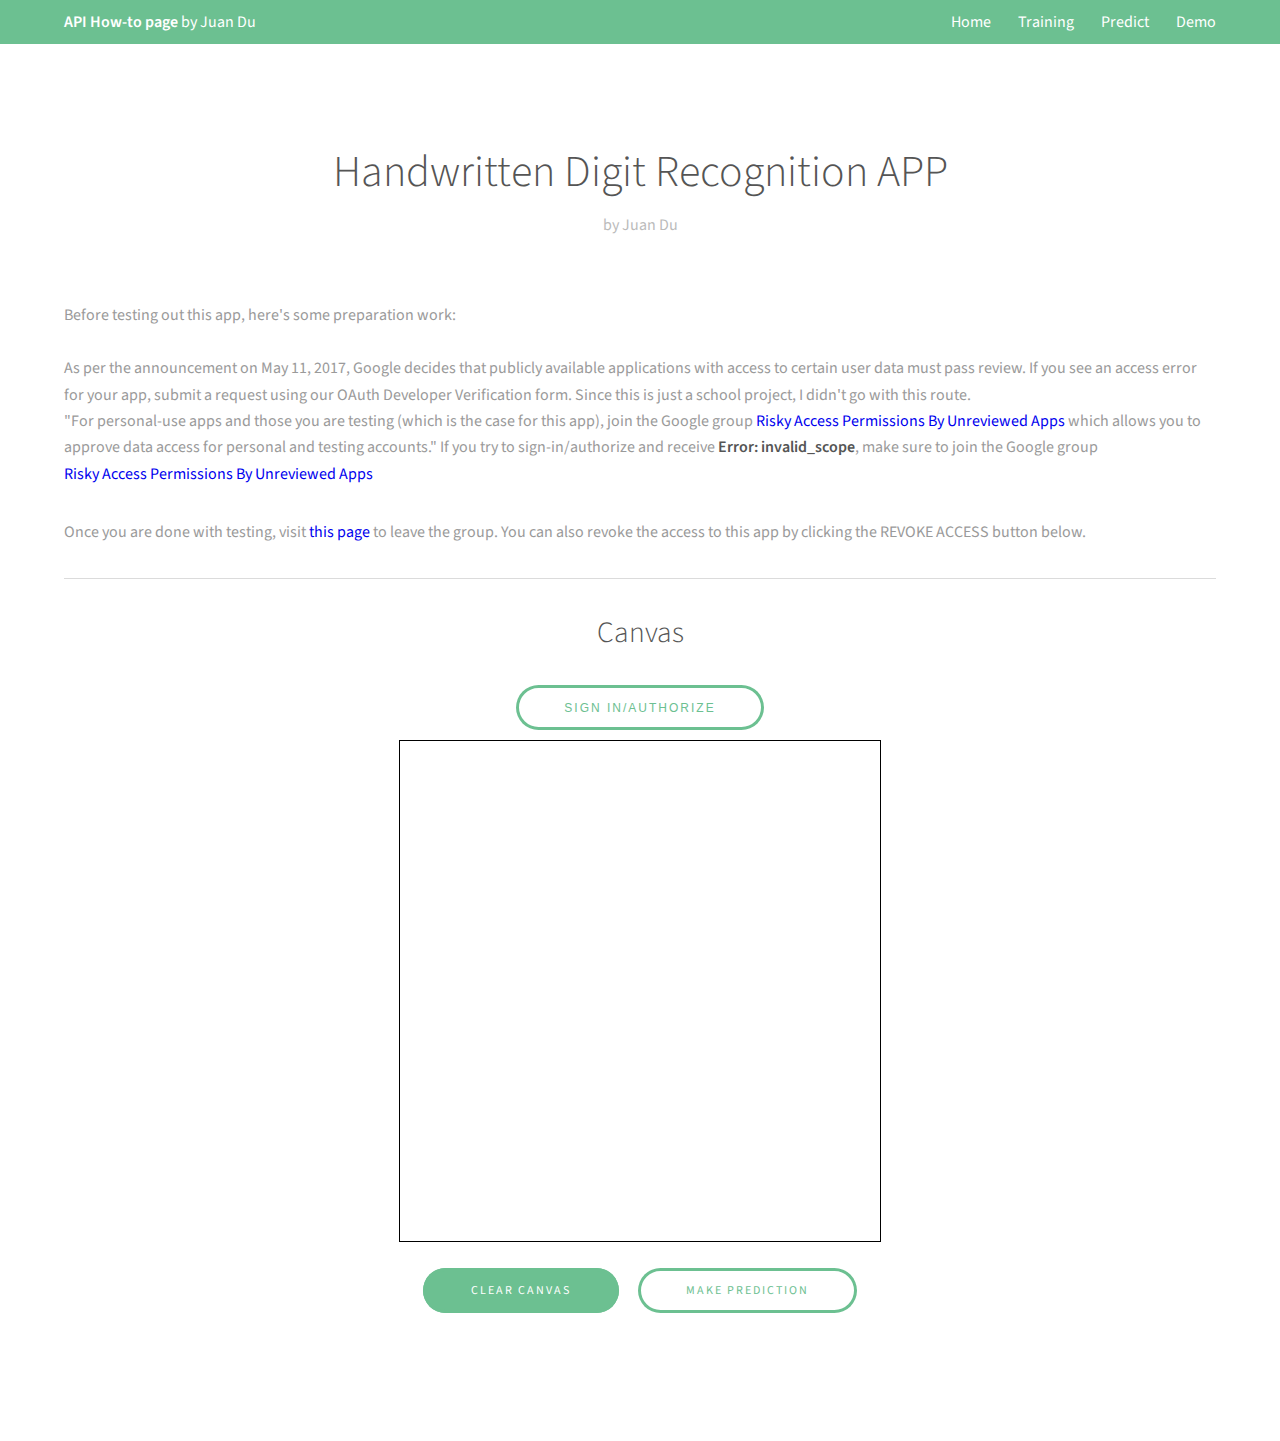
==== commit c20f60ab: "Final touchup" ====
--- a/demo.html
+++ b/demo.html
@@ -19,8 +19,8 @@
 				<a href="index.html" class="logo"><strong>API How-to page</strong> by Juan Du</a>
 				<nav id="nav">
 					<a href="index.html">Home</a>
-					<a href="training.html">Training</a>
-					<a href="predict.html">Predict</a>
+					<a href="training.html#training">Training</a>
+					<a href="predict.html#predict">Predict</a>
 					<a href="demo.html">Demo</a>
 				</nav>
 				<a href="#navPanel" class="navPanelToggle"><span class="fa fa-bars"></span></a>
@@ -46,7 +46,7 @@
 						 which allows you to approve data access for personal and testing accounts." If you try to sign-in/authorize and receive <strong>Error: invalid_scope</strong>, make sure
 					 to join the Google group <a href="https://groups.google.com/forum/#!forum/risky-access-by-unreviewed-apps" target="_blank"> <br>
 						 Risky Access Permissions By Unreviewed Apps</a> </p>
-						 Once you are done with testing, visit <a href="https://groups.google.com/forum/#!myforums" target="_blank"> this page</a> to leave this group.
+						 Once you are done with testing, visit <a href="https://groups.google.com/forum/#!myforums" target="_blank"> this page</a> to leave the group.
 						 You can also revoke the access to this app by clicking the REVOKE ACCESS button below.<hr>
 
 				<div class="align-center" id ="canvas_div">
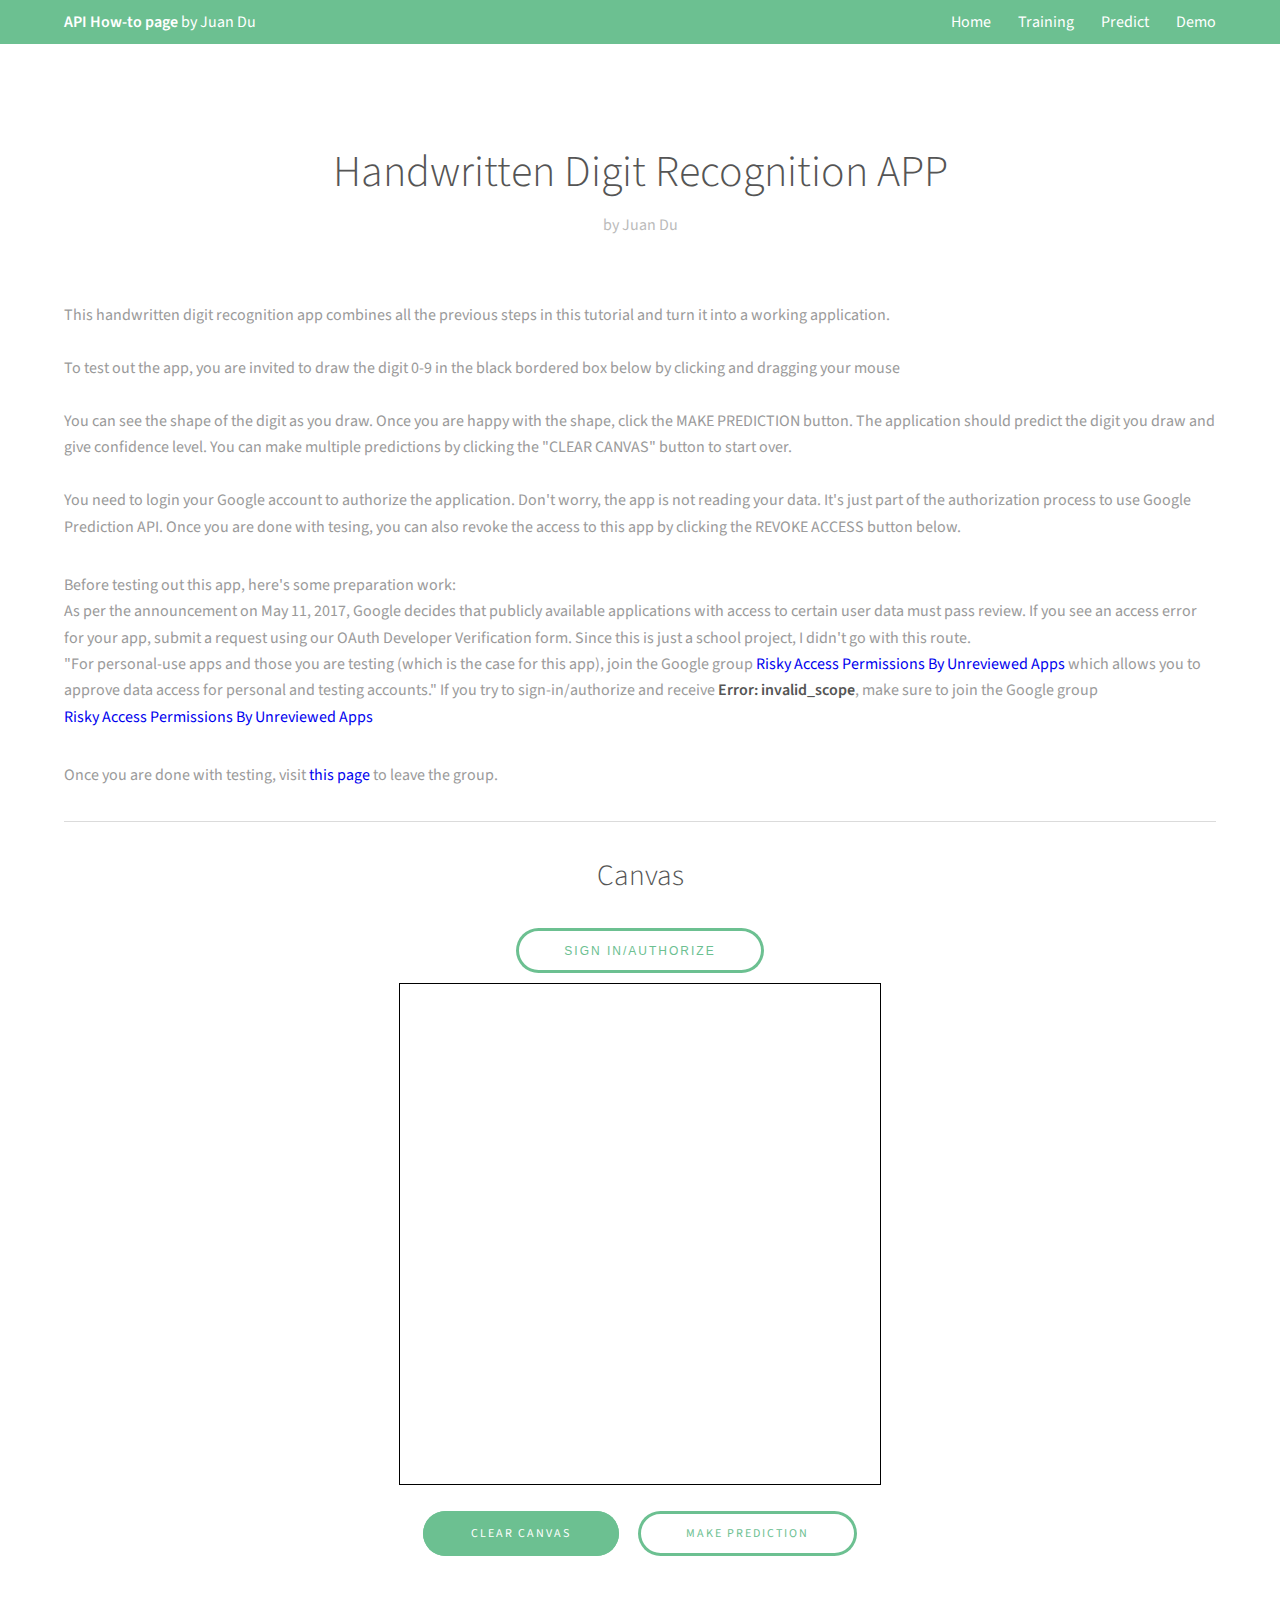
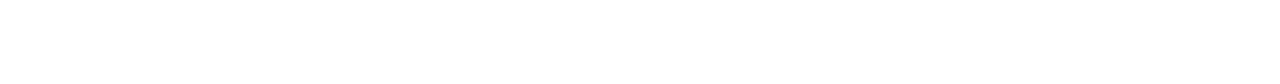
==== commit 2e9c93e9: "Add some wording to the demo page" ====
--- a/demo.html
+++ b/demo.html
@@ -34,8 +34,13 @@
 						<h2>Handwritten Digit Recognition APP</h2>
 						<p>by Juan Du</p>
 					</header>
-
-					<p>Before testing out this app, here's some preparation work: <br><br>
+					<p>This handwritten digit recognition app combines all the previous steps in this tutorial and turn it into a working application.<br><br>
+					To test out the app, you are invited to draw the digit 0-9 in the black bordered box below by clicking and dragging your mouse <br><br>
+					You can see the shape of the digit as you draw. Once you are happy with the shape, click the MAKE PREDICTION button. The application
+					should predict the digit you draw and give confidence level. You can make multiple predictions by clicking the "CLEAR CANVAS" button to start over. <br><br>
+				  You need to login your Google account to authorize the application. Don't worry, the app is not reading your data. It's just part of the authorization process to use Google Prediction API.
+				  Once you are done with tesing, you can also revoke the access to this app by clicking the REVOKE ACCESS button below.</p>
+					Before testing out this app, here's some preparation work: <br>
 
 						As per the announcement on May 11, 2017, Google decides that publicly available applications with access
 						to certain user data must pass review. If you see an access error for your app, submit
@@ -46,8 +51,8 @@
 						 which allows you to approve data access for personal and testing accounts." If you try to sign-in/authorize and receive <strong>Error: invalid_scope</strong>, make sure
 					 to join the Google group <a href="https://groups.google.com/forum/#!forum/risky-access-by-unreviewed-apps" target="_blank"> <br>
 						 Risky Access Permissions By Unreviewed Apps</a> </p>
-						 Once you are done with testing, visit <a href="https://groups.google.com/forum/#!myforums" target="_blank"> this page</a> to leave the group.
-						 You can also revoke the access to this app by clicking the REVOKE ACCESS button below.<hr>
+						 Once you are done with testing, visit <a href="https://groups.google.com/forum/#!myforums" target="_blank"> this page</a> to leave the group.<hr>
+
 
 				<div class="align-center" id ="canvas_div">
 						<h2>Canvas</h2>
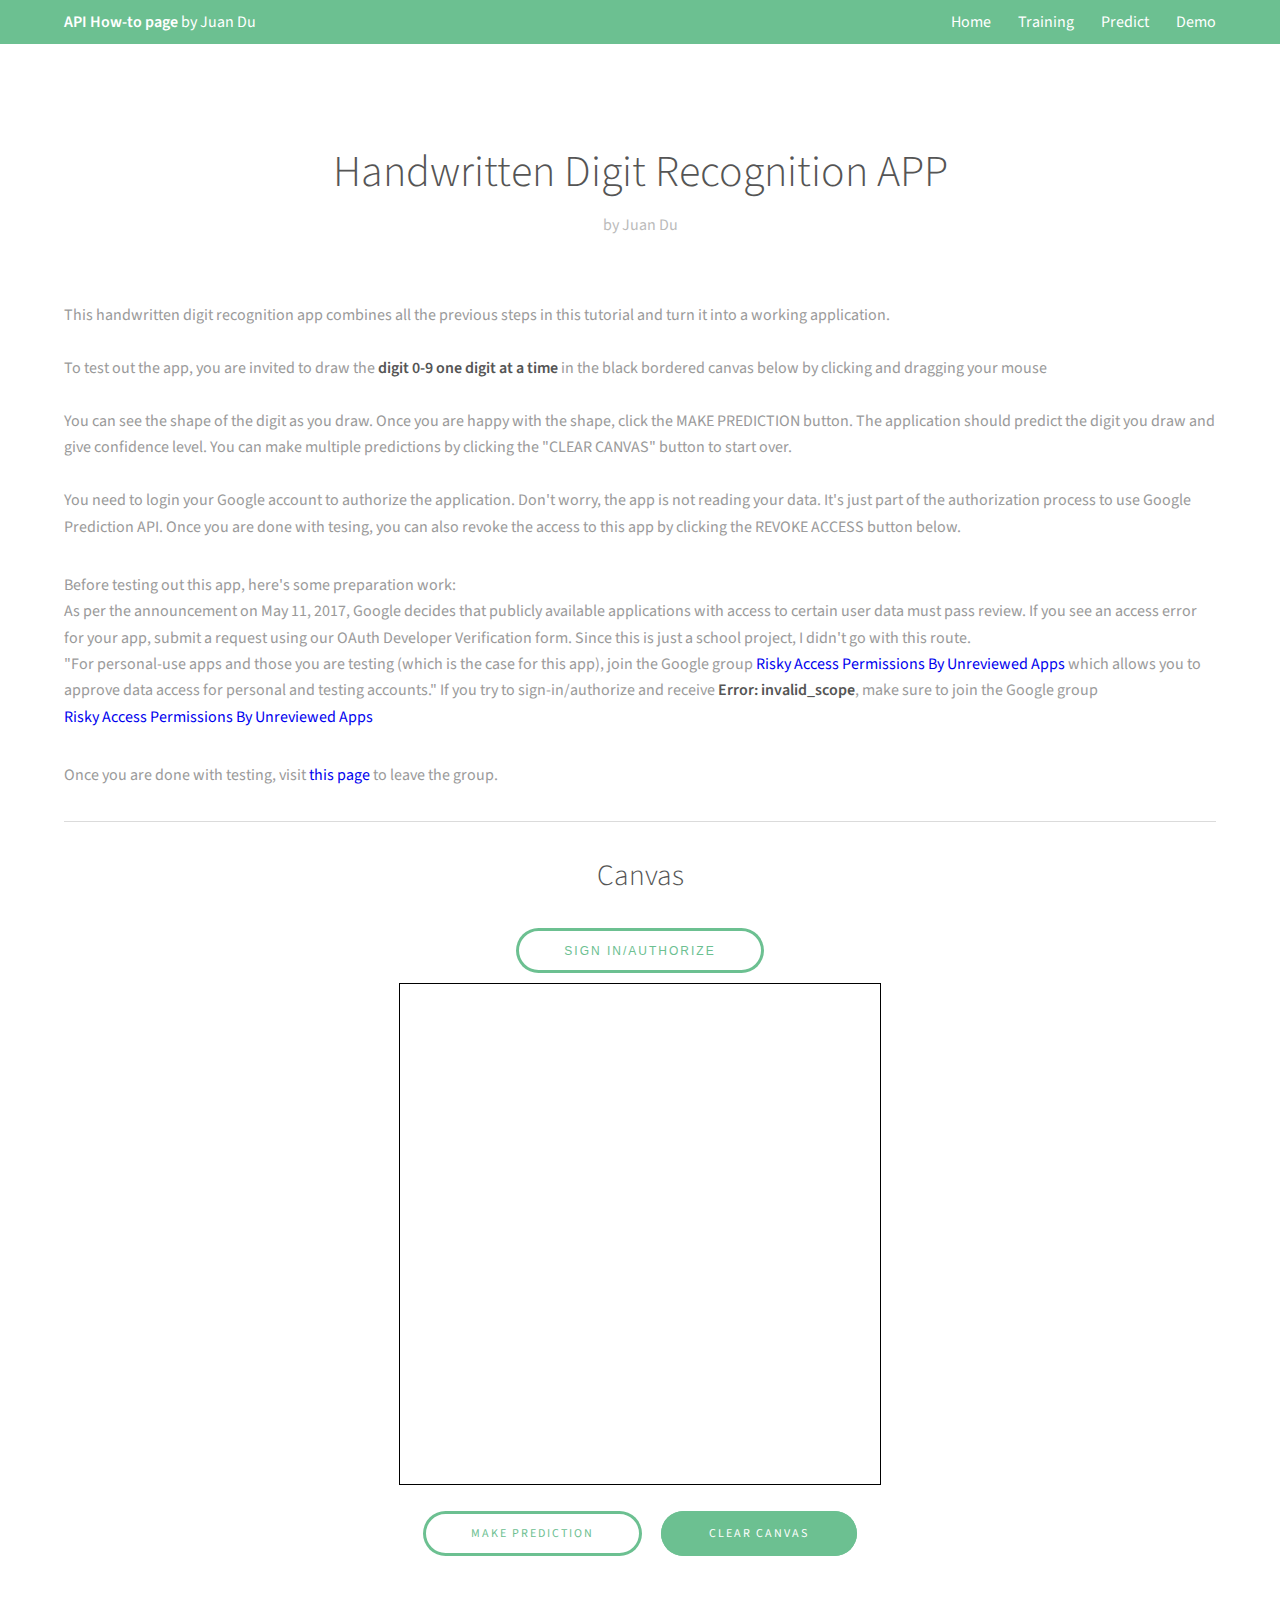
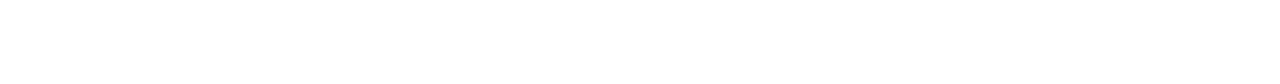
==== commit 3bfab881: "Adding training data" ====
--- a/demo.html
+++ b/demo.html
@@ -35,7 +35,7 @@
 						<p>by Juan Du</p>
 					</header>
 					<p>This handwritten digit recognition app combines all the previous steps in this tutorial and turn it into a working application.<br><br>
-					To test out the app, you are invited to draw the digit 0-9 in the black bordered box below by clicking and dragging your mouse <br><br>
+					To test out the app, you are invited to draw the <strong>digit 0-9 one digit at a time</strong> in the black bordered canvas below by clicking and dragging your mouse <br><br>
 					You can see the shape of the digit as you draw. Once you are happy with the shape, click the MAKE PREDICTION button. The application
 					should predict the digit you draw and give confidence level. You can make multiple predictions by clicking the "CLEAR CANVAS" button to start over. <br><br>
 				  You need to login your Google account to authorize the application. Don't worry, the app is not reading your data. It's just part of the authorization process to use Google Prediction API.
@@ -79,8 +79,9 @@
 			</div>
 				<div class="align-center">
 				<ul class="actions">
+					<li><a class="button" onclick ="predict()">Make prediction</a></li>
 					<li><a class="button special" onclick="clearCanvas()">Clear Canvas</a></li>
-					<li><a class="button" onclick ="predict()">Make prediction</a></li>
+
 				</ul></div>
 			</section>
 			<script src="assets/js/paint.js"></script>
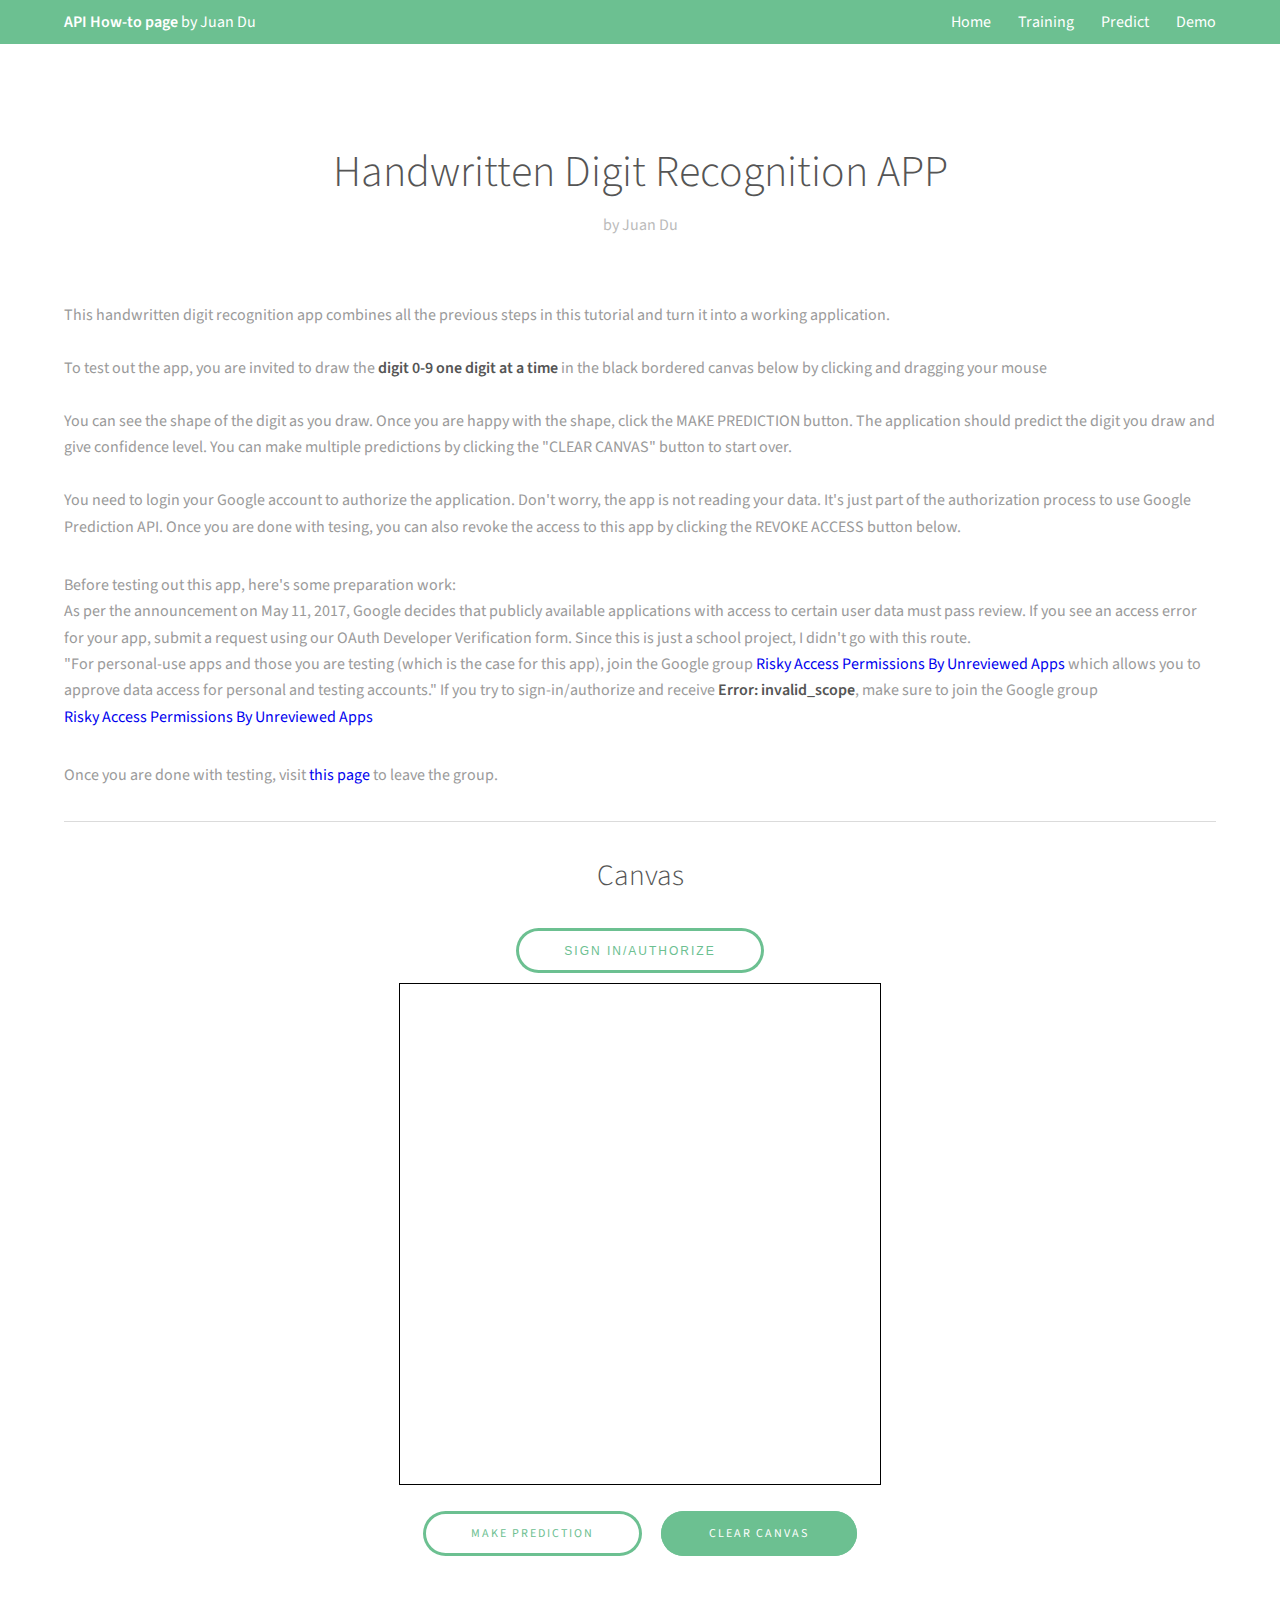
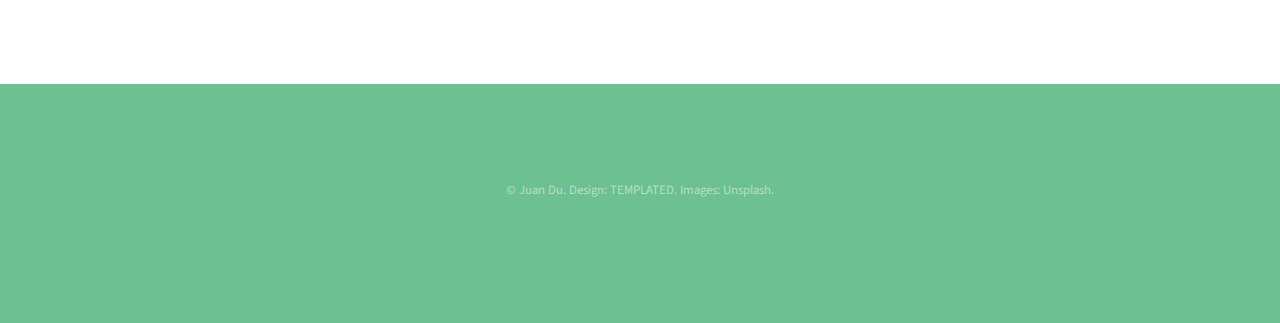
==== commit c5a3ccb9: "Added copyright information" ====
--- a/demo.html
+++ b/demo.html
@@ -86,4 +86,12 @@
 			</section>
 			<script src="assets/js/paint.js"></script>
 	</body>
+	<!-- Footer -->
+		<footer id="footer">
+			<div class="inner">
+				<div class="copyright">
+					&copy; Juan Du. Design: <a href="https://templated.co">TEMPLATED</a>. Images: <a href="https://unsplash.com">Unsplash</a>.
+				</div>
+			</div>
+		</footer>
 </html>
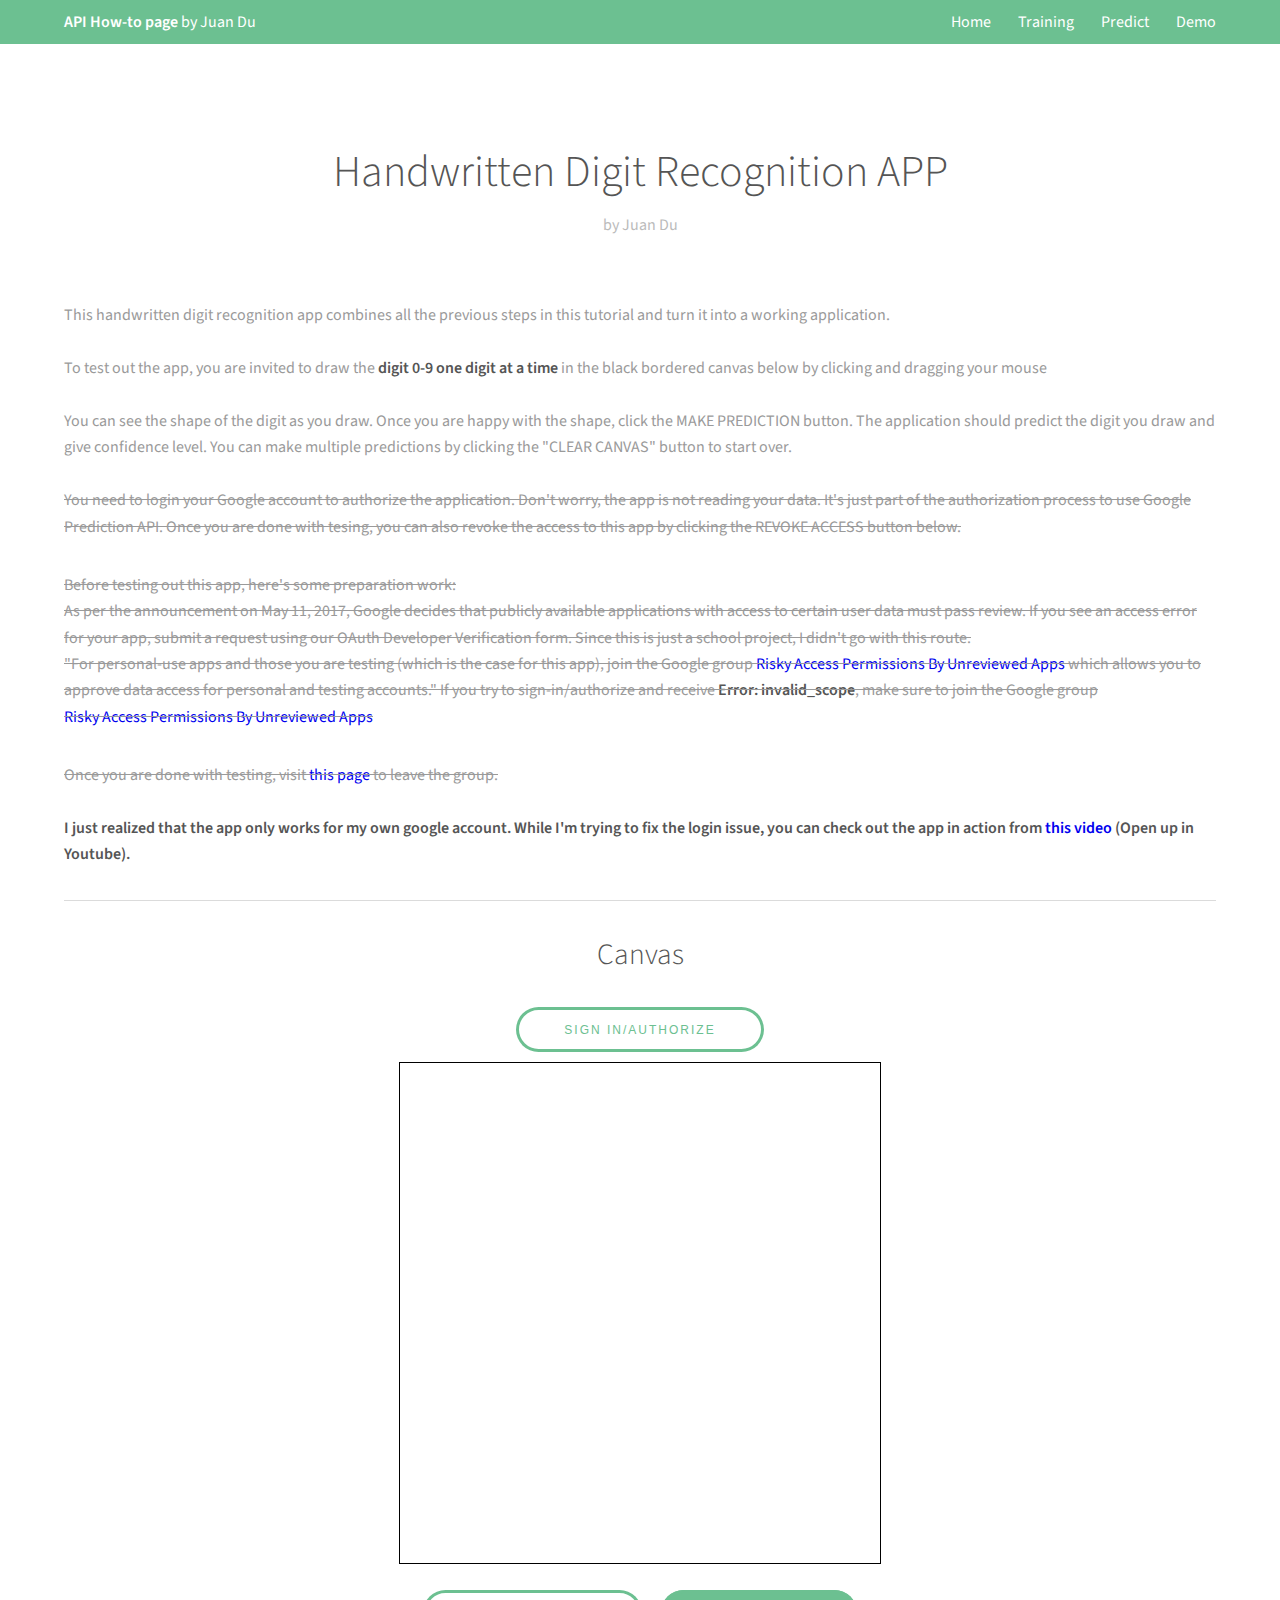
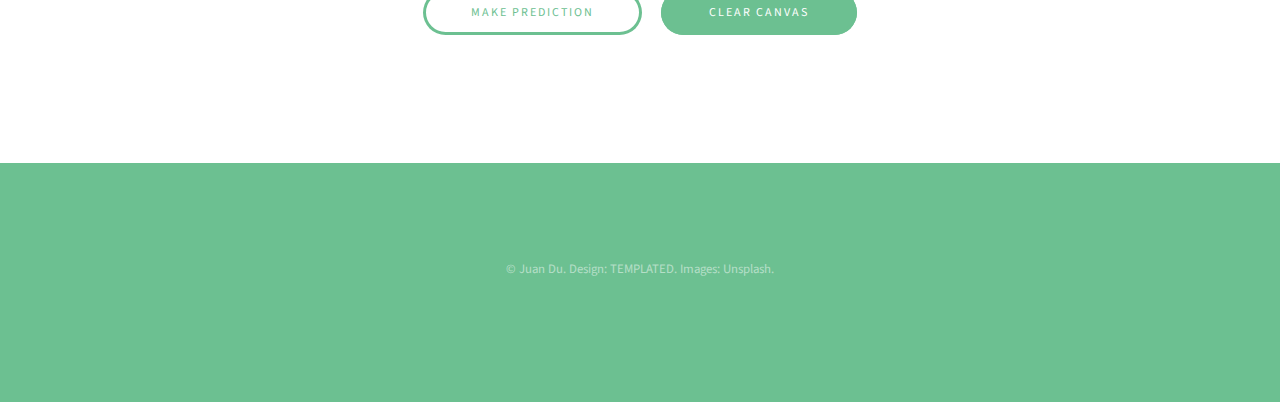
==== commit bfa94e1c: "add link to video" ====
--- a/demo.html
+++ b/demo.html
@@ -38,9 +38,9 @@
 					To test out the app, you are invited to draw the <strong>digit 0-9 one digit at a time</strong> in the black bordered canvas below by clicking and dragging your mouse <br><br>
 					You can see the shape of the digit as you draw. Once you are happy with the shape, click the MAKE PREDICTION button. The application
 					should predict the digit you draw and give confidence level. You can make multiple predictions by clicking the "CLEAR CANVAS" button to start over. <br><br>
-				  You need to login your Google account to authorize the application. Don't worry, the app is not reading your data. It's just part of the authorization process to use Google Prediction API.
+				  <del>You need to login your Google account to authorize the application. Don't worry, the app is not reading your data. It's just part of the authorization process to use Google Prediction API.
 				  Once you are done with tesing, you can also revoke the access to this app by clicking the REVOKE ACCESS button below.</p>
-					Before testing out this app, here's some preparation work: <br>
+					<del>Before testing out this app, here's some preparation work: <br>
 
 						As per the announcement on May 11, 2017, Google decides that publicly available applications with access
 						to certain user data must pass review. If you see an access error for your app, submit
@@ -51,7 +51,9 @@
 						 which allows you to approve data access for personal and testing accounts." If you try to sign-in/authorize and receive <strong>Error: invalid_scope</strong>, make sure
 					 to join the Google group <a href="https://groups.google.com/forum/#!forum/risky-access-by-unreviewed-apps" target="_blank"> <br>
 						 Risky Access Permissions By Unreviewed Apps</a> </p>
-						 Once you are done with testing, visit <a href="https://groups.google.com/forum/#!myforums" target="_blank"> this page</a> to leave the group.<hr>
+						 Once you are done with testing, visit <a href="https://groups.google.com/forum/#!myforums" target="_blank"> this page</a> to leave the group.</del><br><br>
+						 <strong>I just realized that the app only works for my own google account. While I'm trying to fix the login issue, you can check out the app in action from <a href="https://youtu.be/NaHgmCUPXRsVideo" target="_blank"> this video</a> (Open up in Youtube).</strong>
+						 <hr>
 
 
 				<div class="align-center" id ="canvas_div">
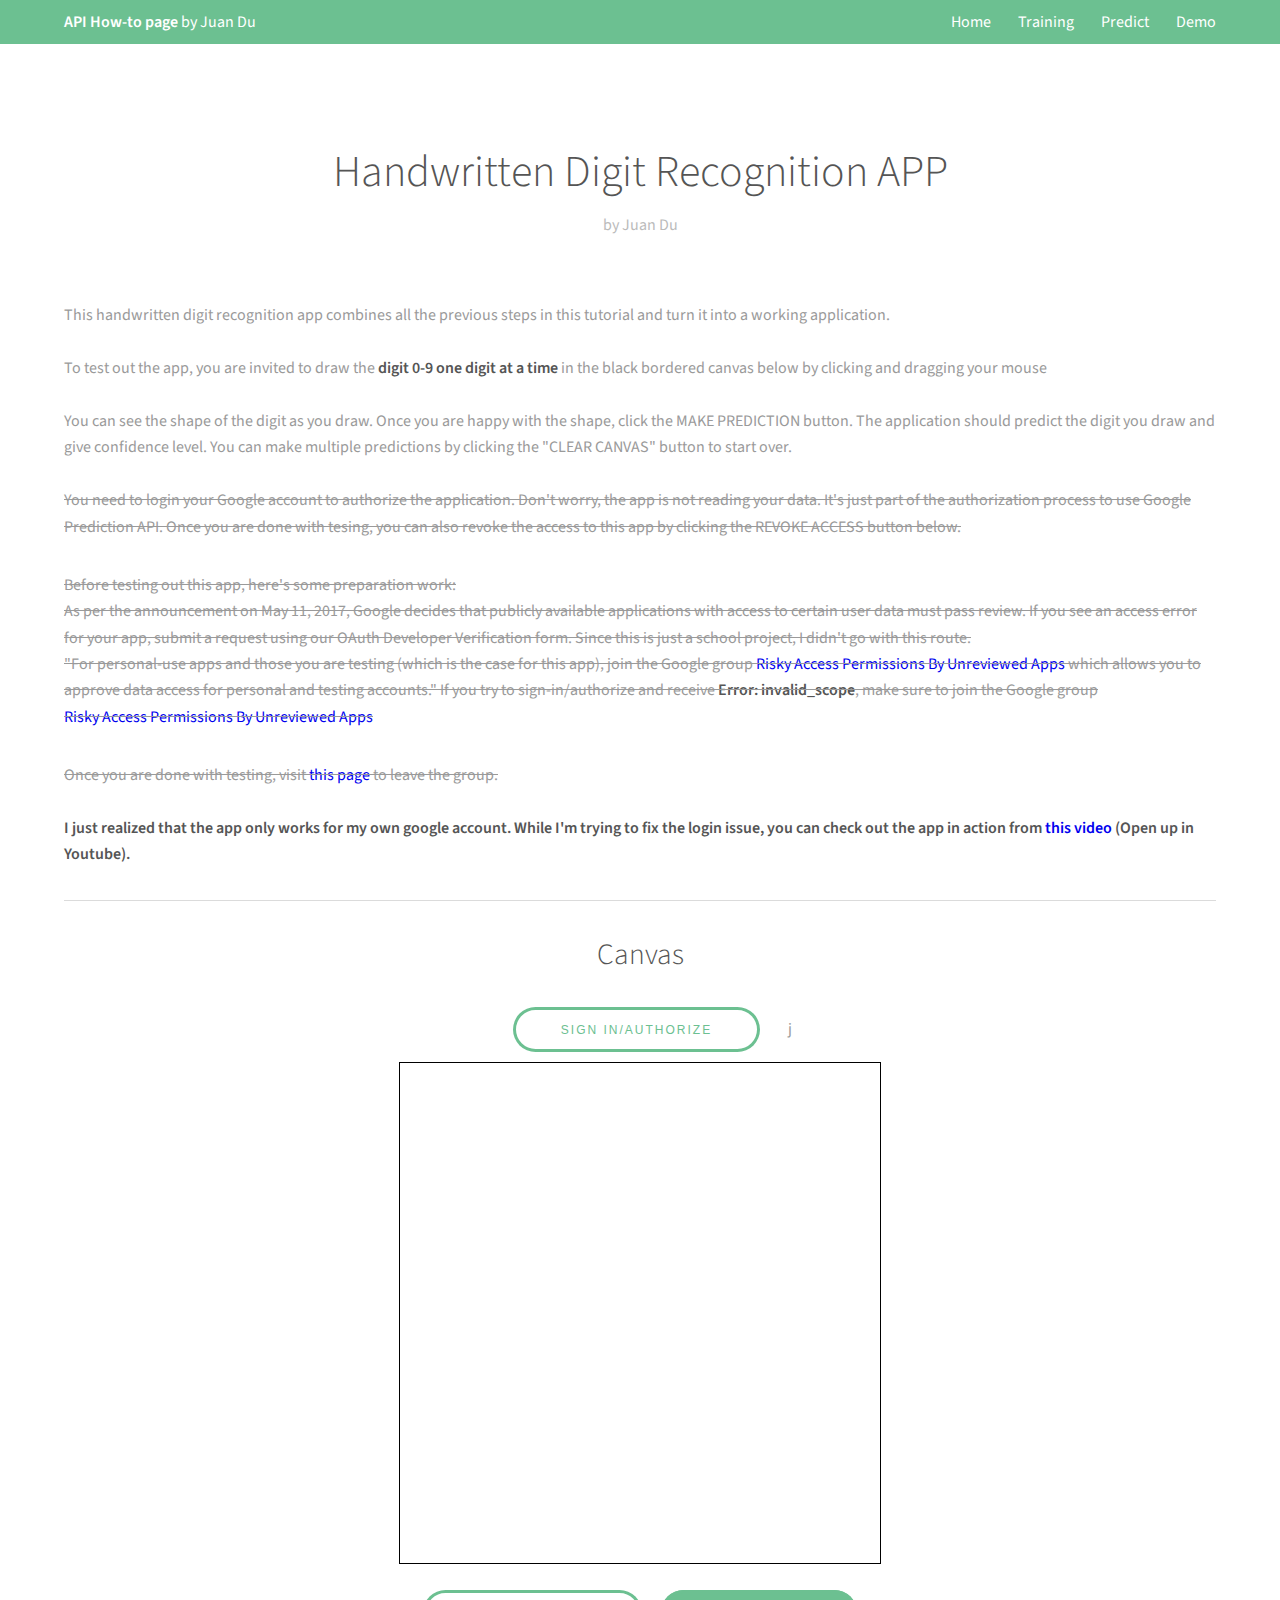
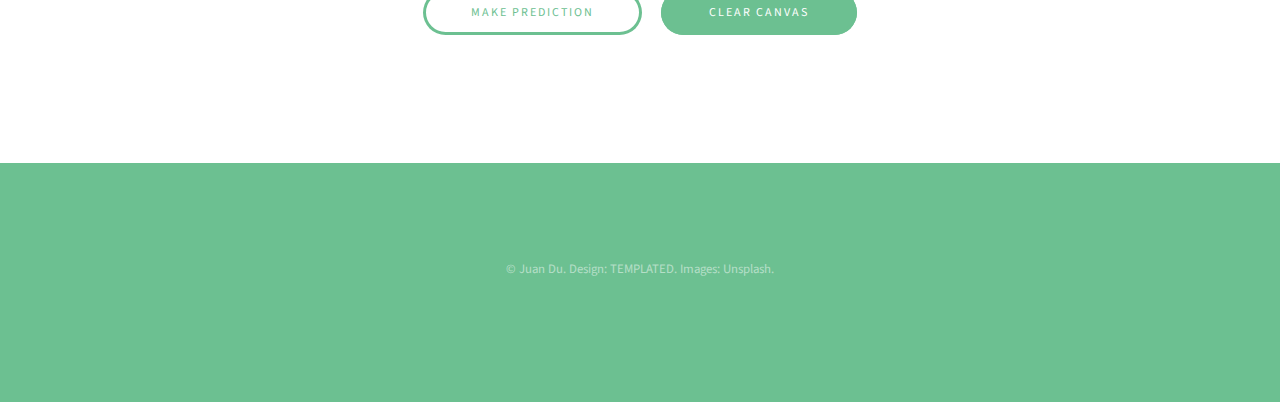
==== commit 794ae468: "add jwt library" ====
--- a/demo.html
+++ b/demo.html
@@ -71,12 +71,16 @@
 								style="display: none; margin-left: 25px">Revoke access</button>
 
 						<div id="auth-status" style="display: inline; padding-left: 25px"></div>
+						<script language="JavaScript" type="text/javascript" src="http://kjur.github.io/jsrsasign/jsrsasign-4.1.4-all-min.js"></script>
+						<script language="JavaScript" type="text/javascript" src="assets/js/json-sans-eval-min.js"></script>
 
+						<script language="JavaScript" type="text/javascript" src="assets/js/jws-3.1.js"></script>j
 						<script src="https://ajax.googleapis.com/ajax/libs/jquery/1.11.3/jquery.min.js"></script>
 						<script async defer src="https://apis.google.com/js/api.js"
 								onload="this.onload=function(){};handleClientLoad()"
 								onreadystatechange="if (this.readyState === 'complete') this.onload()">
 						</script>
+
 				<canvas id="canvas" width = "480" height = "480"></canvas><br>
 			</div>
 				<div class="align-center">
